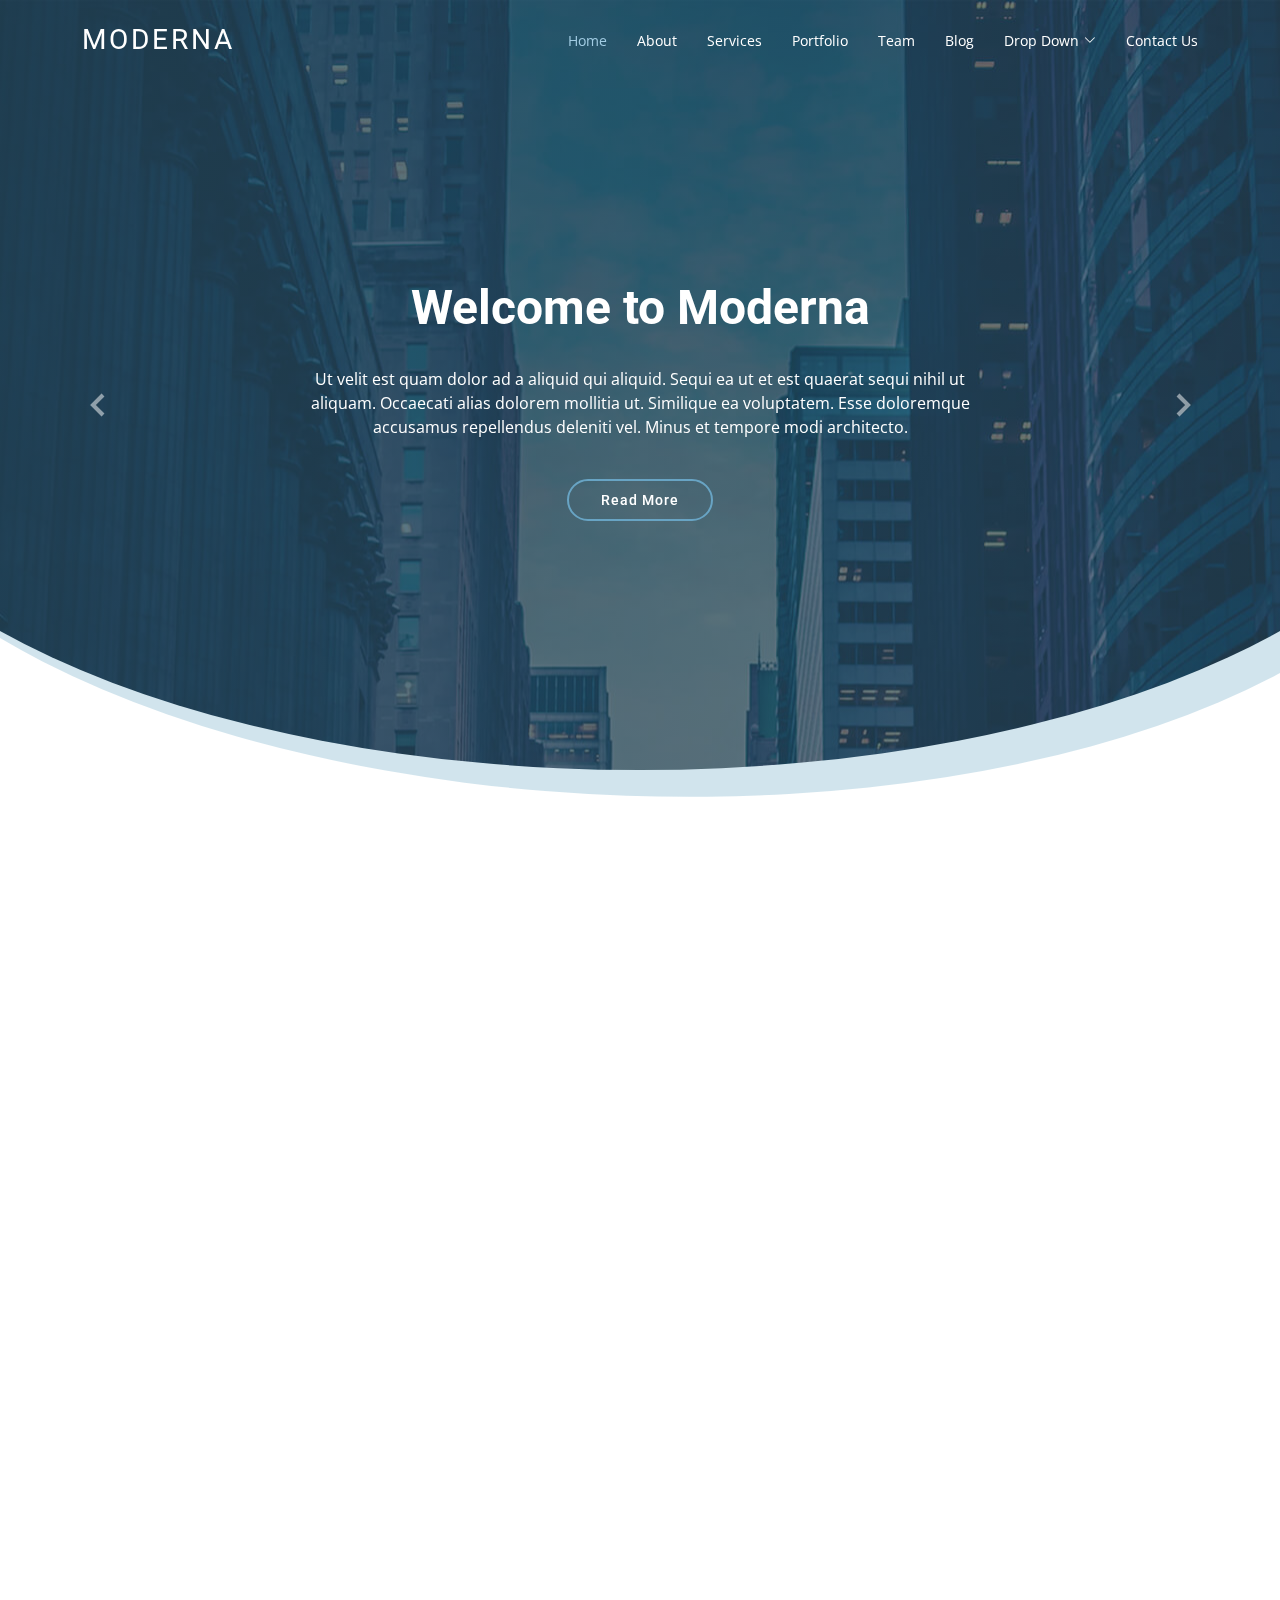
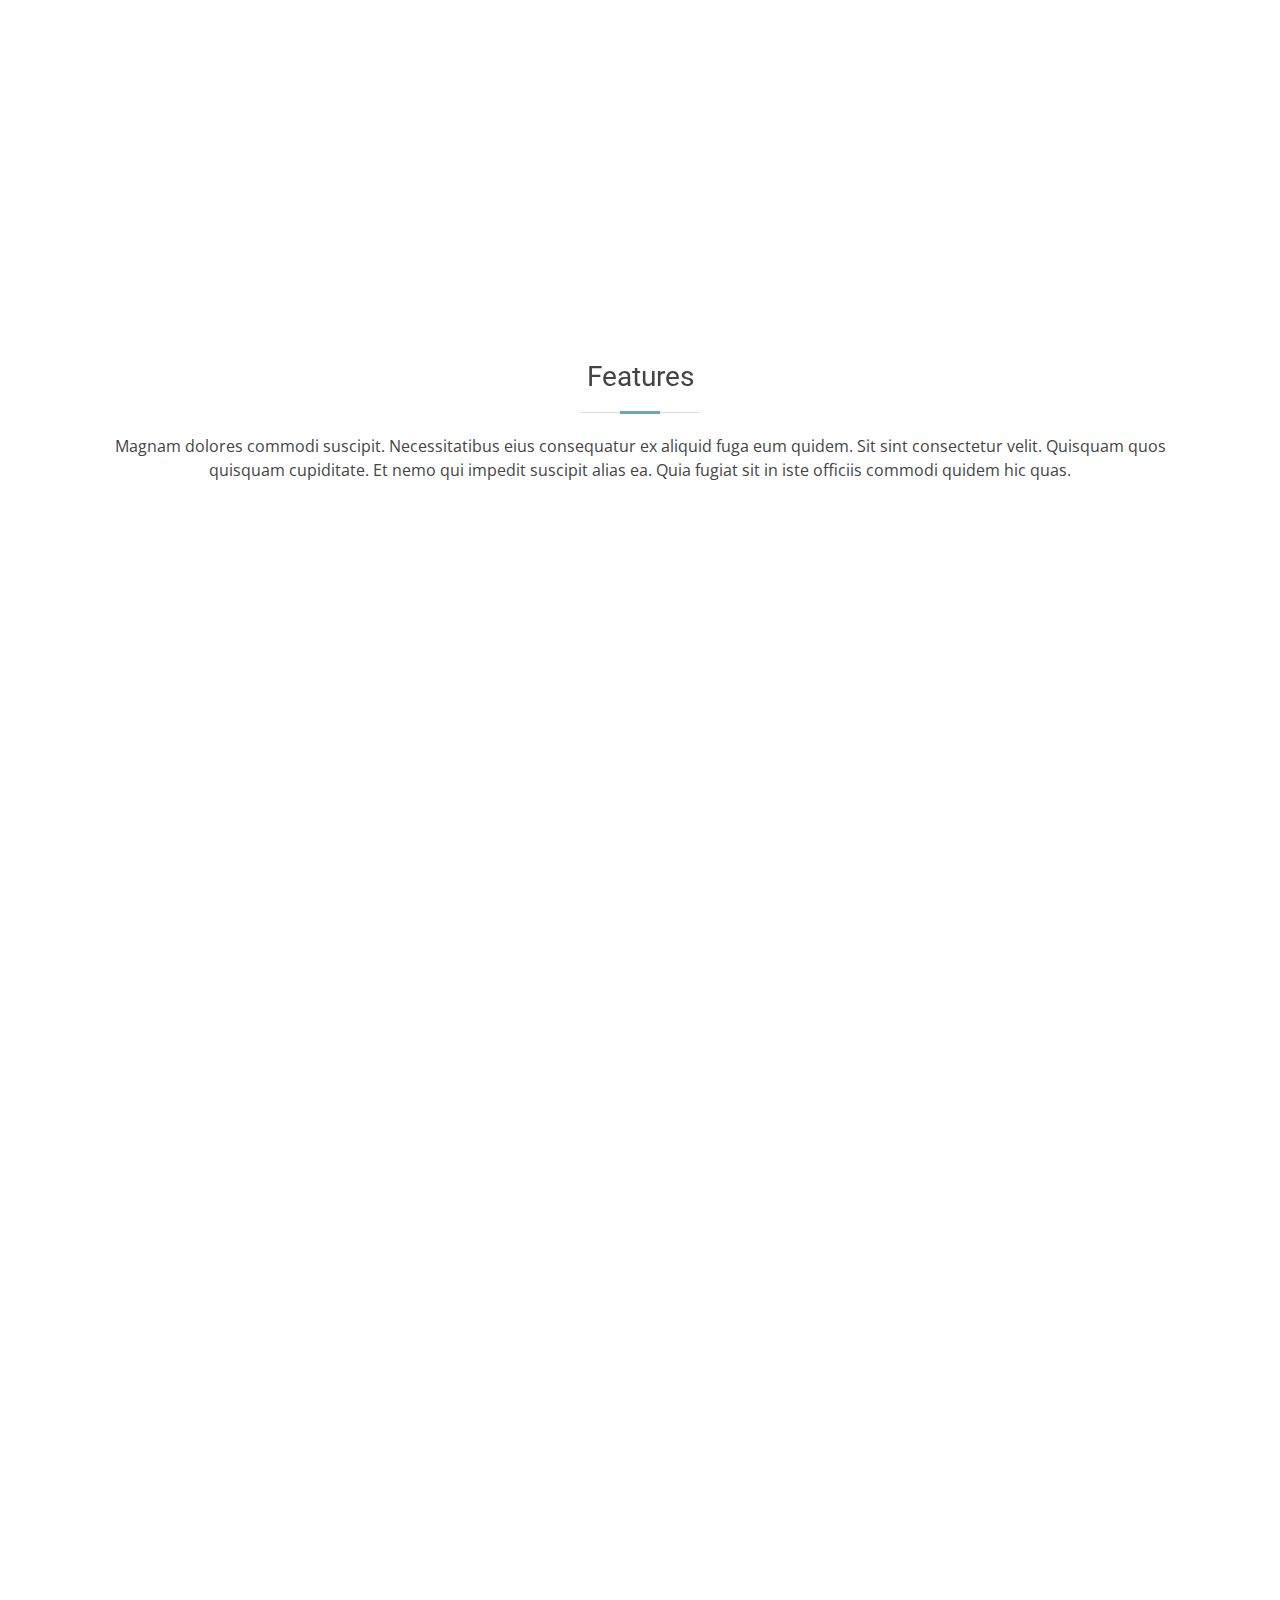
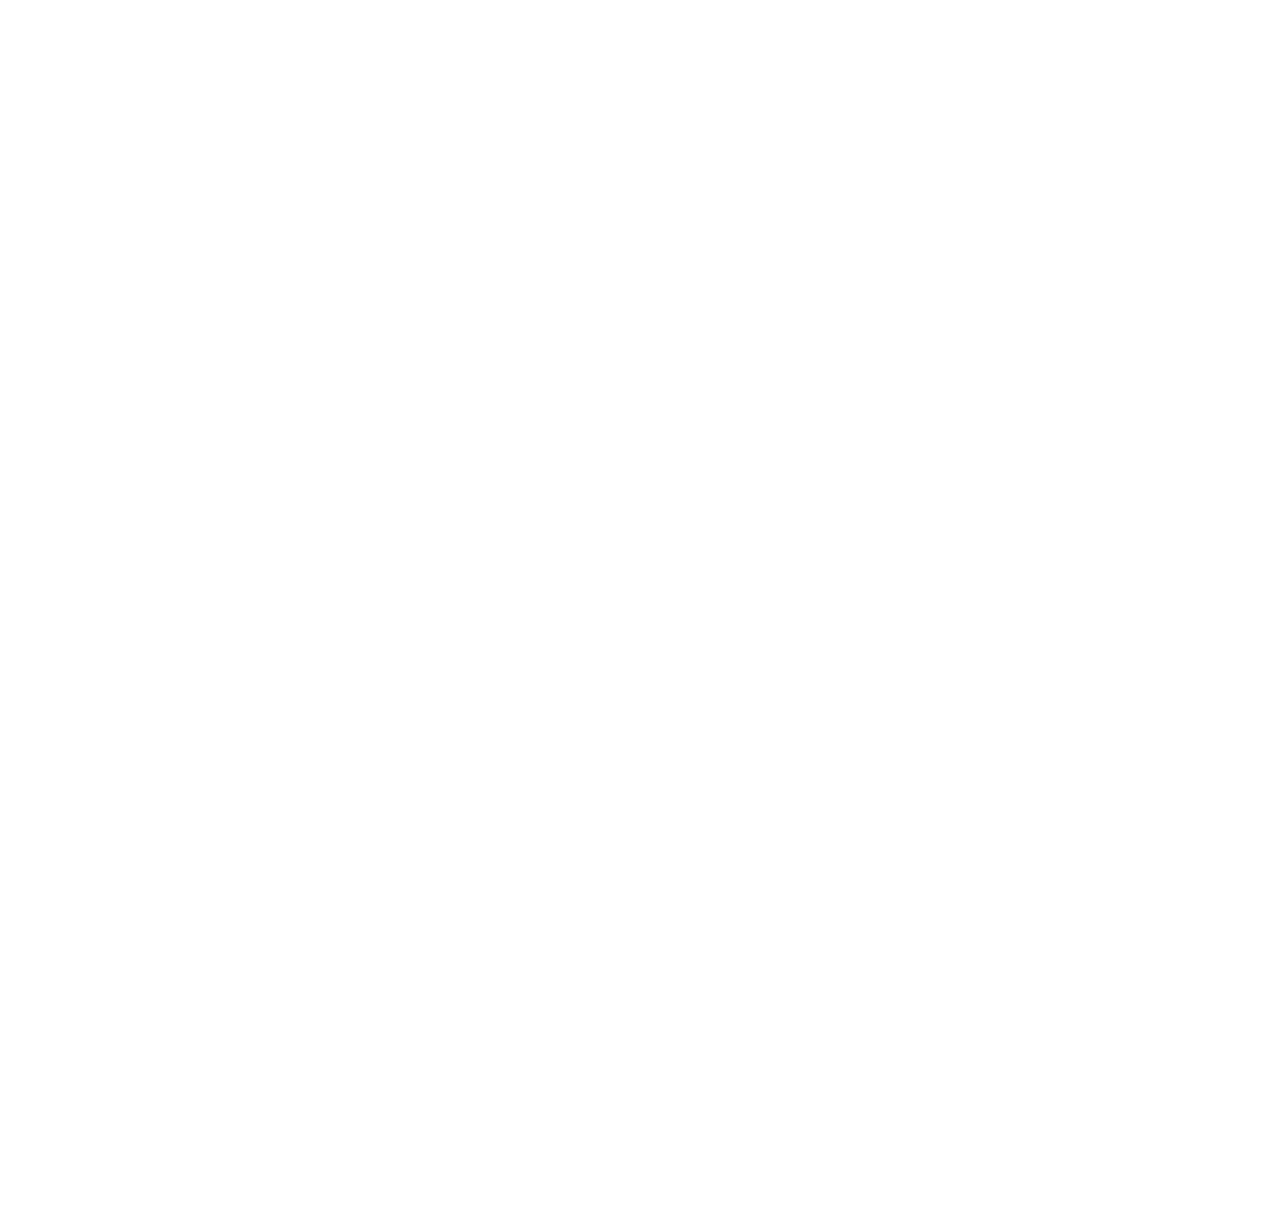
==== index.html @ 12388182 "first commit" ====
<!DOCTYPE html>
<html lang="en">

<head>
  <meta charset="utf-8">
  <meta content="width=device-width, initial-scale=1.0" name="viewport">

  <title>Moderna Bootstrap Template - Index</title>
  <meta content="" name="description">
  <meta content="" name="keywords">

  <!-- Favicons -->
  <link href="assets/img/favicon.png" rel="icon">
  <link href="assets/img/apple-touch-icon.png" rel="apple-touch-icon">

  <!-- Google Fonts -->
  <link href="https://fonts.googleapis.com/css?family=Open+Sans:300,300i,400,400i,600,600i,700,700i|Roboto:300,300i,400,400i,500,500i,700,700i&display=swap" rel="stylesheet">

  <!-- Vendor CSS Files -->
  <link href="assets/vendor/animate.css/animate.min.css" rel="stylesheet">
  <link href="assets/vendor/aos/aos.css" rel="stylesheet">
  <link href="assets/vendor/bootstrap/css/bootstrap.min.css" rel="stylesheet">
  <link href="assets/vendor/bootstrap-icons/bootstrap-icons.css" rel="stylesheet">
  <link href="assets/vendor/boxicons/css/boxicons.min.css" rel="stylesheet">
  <link href="assets/vendor/glightbox/css/glightbox.min.css" rel="stylesheet">
  <link href="assets/vendor/swiper/swiper-bundle.min.css" rel="stylesheet">

  <!-- Template Main CSS File -->
  <link href="assets/css/style.css" rel="stylesheet">

  <!-- =======================================================
  * Template Name: Moderna
  * Updated: May 30 2023 with Bootstrap v5.3.0
  * Template URL: https://bootstrapmade.com/free-bootstrap-template-corporate-moderna/
  * Author: BootstrapMade.com
  * License: https://bootstrapmade.com/license/
  ======================================================== -->
</head>

<body>

  <!-- ======= Header ======= -->
  <header id="header" class="fixed-top d-flex align-items-center header-transparent">
    <div class="container d-flex justify-content-between align-items-center">

      <div class="logo">
        <h1 class="text-light"><a href="index.html"><span>Moderna</span></a></h1>
        <!-- Uncomment below if you prefer to use an image logo -->
        <!-- <a href="index.html"><img src="assets/img/logo.png" alt="" class="img-fluid"></a>-->
      </div>

      <nav id="navbar" class="navbar">
        <ul>
          <li><a class="active " href="index.html">Home</a></li>
          <li><a href="about.html">About</a></li>
          <li><a href="services.html">Services</a></li>
          <li><a href="portfolio.html">Portfolio</a></li>
          <li><a href="team.html">Team</a></li>
          <li><a href="blog.html">Blog</a></li>
          <li class="dropdown"><a href="#"><span>Drop Down</span> <i class="bi bi-chevron-down"></i></a>
            <ul>
              <li><a href="#">Drop Down 1</a></li>
              <li class="dropdown"><a href="#"><span>Deep Drop Down</span> <i class="bi bi-chevron-right"></i></a>
                <ul>
                  <li><a href="#">Deep Drop Down 1</a></li>
                  <li><a href="#">Deep Drop Down 2</a></li>
                  <li><a href="#">Deep Drop Down 3</a></li>
                  <li><a href="#">Deep Drop Down 4</a></li>
                  <li><a href="#">Deep Drop Down 5</a></li>
                </ul>
              </li>
              <li><a href="#">Drop Down 2</a></li>
              <li><a href="#">Drop Down 3</a></li>
              <li><a href="#">Drop Down 4</a></li>
            </ul>
          </li>
          <li><a href="contact.html">Contact Us</a></li>
        </ul>
        <i class="bi bi-list mobile-nav-toggle"></i>
      </nav><!-- .navbar -->

    </div>
  </header><!-- End Header -->

  <!-- ======= Hero Section ======= -->
  <section id="hero" class="d-flex justify-cntent-center align-items-center">
    <div id="heroCarousel" class="container carousel carousel-fade" data-bs-ride="carousel" data-bs-interval="5000">

      <!-- Slide 1 -->
      <div class="carousel-item active">
        <div class="carousel-container">
          <h2 class="animate__animated animate__fadeInDown">Welcome to <span>Moderna</span></h2>
          <p class="animate__animated animate__fadeInUp">Ut velit est quam dolor ad a aliquid qui aliquid. Sequi ea ut et est quaerat sequi nihil ut aliquam. Occaecati alias dolorem mollitia ut. Similique ea voluptatem. Esse doloremque accusamus repellendus deleniti vel. Minus et tempore modi architecto.</p>
          <a href="" class="btn-get-started animate__animated animate__fadeInUp">Read More</a>
        </div>
      </div>

      <!-- Slide 2 -->
      <div class="carousel-item">
        <div class="carousel-container">
          <h2 class="animate__animated animate__fadeInDown">Lorem Ipsum Dolor</h2>
          <p class="animate__animated animate__fadeInUp">Ut velit est quam dolor ad a aliquid qui aliquid. Sequi ea ut et est quaerat sequi nihil ut aliquam. Occaecati alias dolorem mollitia ut. Similique ea voluptatem. Esse doloremque accusamus repellendus deleniti vel. Minus et tempore modi architecto.</p>
          <a href="" class="btn-get-started animate__animated animate__fadeInUp">Read More</a>
        </div>
      </div>

      <!-- Slide 3 -->
      <div class="carousel-item">
        <div class="carousel-container">
          <h2 class="animate__animated animate__fadeInDown">Sequi ea ut et est quaerat</h2>
          <p class="animate__animated animate__fadeInUp">Ut velit est quam dolor ad a aliquid qui aliquid. Sequi ea ut et est quaerat sequi nihil ut aliquam. Occaecati alias dolorem mollitia ut. Similique ea voluptatem. Esse doloremque accusamus repellendus deleniti vel. Minus et tempore modi architecto.</p>
          <a href="" class="btn-get-started animate__animated animate__fadeInUp">Read More</a>
        </div>
      </div>

      <a class="carousel-control-prev" href="#heroCarousel" role="button" data-bs-slide="prev">
        <span class="carousel-control-prev-icon bx bx-chevron-left" aria-hidden="true"></span>
      </a>

      <a class="carousel-control-next" href="#heroCarousel" role="button" data-bs-slide="next">
        <span class="carousel-control-next-icon bx bx-chevron-right" aria-hidden="true"></span>
      </a>

    </div>
  </section><!-- End Hero -->

  <main id="main">

    <!-- ======= Services Section ======= -->
    <section class="services">
      <div class="container">

        <div class="row">
          <div class="col-md-6 col-lg-3 d-flex align-items-stretch" data-aos="fade-up">
            <div class="icon-box icon-box-pink">
              <div class="icon"><i class="bx bxl-dribbble"></i></div>
              <h4 class="title"><a href="">Lorem Ipsum</a></h4>
              <p class="description">Voluptatum deleniti atque corrupti quos dolores et quas molestias excepturi sint occaecati cupiditate non provident</p>
            </div>
          </div>

          <div class="col-md-6 col-lg-3 d-flex align-items-stretch" data-aos="fade-up" data-aos-delay="100">
            <div class="icon-box icon-box-cyan">
              <div class="icon"><i class="bx bx-file"></i></div>
              <h4 class="title"><a href="">Sed ut perspiciatis</a></h4>
              <p class="description">Duis aute irure dolor in reprehenderit in voluptate velit esse cillum dolore eu fugiat nulla pariatur</p>
            </div>
          </div>

          <div class="col-md-6 col-lg-3 d-flex align-items-stretch" data-aos="fade-up" data-aos-delay="200">
            <div class="icon-box icon-box-green">
              <div class="icon"><i class="bx bx-tachometer"></i></div>
              <h4 class="title"><a href="">Magni Dolores</a></h4>
              <p class="description">Excepteur sint occaecat cupidatat non proident, sunt in culpa qui officia deserunt mollit anim id est laborum</p>
            </div>
          </div>

          <div class="col-md-6 col-lg-3 d-flex align-items-stretch" data-aos="fade-up" data-aos-delay="200">
            <div class="icon-box icon-box-blue">
              <div class="icon"><i class="bx bx-world"></i></div>
              <h4 class="title"><a href="">Nemo Enim</a></h4>
              <p class="description">At vero eos et accusamus et iusto odio dignissimos ducimus qui blanditiis praesentium voluptatum deleniti atque</p>
            </div>
          </div>

        </div>

      </div>
    </section><!-- End Services Section -->

    <!-- ======= Why Us Section ======= -->
    <section class="why-us section-bg" data-aos="fade-up" date-aos-delay="200">
      <div class="container">

        <div class="row">
          <div class="col-lg-6 video-box">
            <img src="assets/img/why-us.jpg" class="img-fluid" alt="">
            <a href="https://www.youtube.com/watch?v=jDDaplaOz7Q" class="venobox play-btn mb-4" data-vbtype="video" data-autoplay="true"></a>
          </div>

          <div class="col-lg-6 d-flex flex-column justify-content-center p-5">

            <div class="icon-box">
              <div class="icon"><i class="bx bx-fingerprint"></i></div>
              <h4 class="title"><a href="">Lorem Ipsum</a></h4>
              <p class="description">Voluptatum deleniti atque corrupti quos dolores et quas molestias excepturi sint occaecati cupiditate non provident</p>
            </div>

            <div class="icon-box">
              <div class="icon"><i class="bx bx-gift"></i></div>
              <h4 class="title"><a href="">Nemo Enim</a></h4>
              <p class="description">At vero eos et accusamus et iusto odio dignissimos ducimus qui blanditiis praesentium voluptatum deleniti atque</p>
            </div>

          </div>
        </div>

      </div>
    </section><!-- End Why Us Section -->

    <!-- ======= Features Section ======= -->
    <section class="features">
      <div class="container">

        <div class="section-title">
          <h2>Features</h2>
          <p>Magnam dolores commodi suscipit. Necessitatibus eius consequatur ex aliquid fuga eum quidem. Sit sint consectetur velit. Quisquam quos quisquam cupiditate. Et nemo qui impedit suscipit alias ea. Quia fugiat sit in iste officiis commodi quidem hic quas.</p>
        </div>

        <div class="row" data-aos="fade-up">
          <div class="col-md-5">
            <img src="assets/img/features-1.svg" class="img-fluid" alt="">
          </div>
          <div class="col-md-7 pt-4">
            <h3>Voluptatem dignissimos provident quasi corporis voluptates sit assumenda.</h3>
            <p class="fst-italic">
              Lorem ipsum dolor sit amet, consectetur adipiscing elit, sed do eiusmod tempor incididunt ut labore et dolore
              magna aliqua.
            </p>
            <ul>
              <li><i class="bi bi-check"></i> Ullamco laboris nisi ut aliquip ex ea commodo consequat.</li>
              <li><i class="bi bi-check"></i> Duis aute irure dolor in reprehenderit in voluptate velit.</li>
            </ul>
          </div>
        </div>

        <div class="row" data-aos="fade-up">
          <div class="col-md-5 order-1 order-md-2">
            <img src="assets/img/features-2.svg" class="img-fluid" alt="">
          </div>
          <div class="col-md-7 pt-5 order-2 order-md-1">
            <h3>Corporis temporibus maiores provident</h3>
            <p class="fst-italic">
              Lorem ipsum dolor sit amet, consectetur adipiscing elit, sed do eiusmod tempor incididunt ut labore et dolore
              magna aliqua.
            </p>
            <p>
              Ullamco laboris nisi ut aliquip ex ea commodo consequat. Duis aute irure dolor in reprehenderit in voluptate
              velit esse cillum dolore eu fugiat nulla pariatur. Excepteur sint occaecat cupidatat non proident, sunt in
              culpa qui officia deserunt mollit anim id est laborum
            </p>
          </div>
        </div>

        <div class="row" data-aos="fade-up">
          <div class="col-md-5">
            <img src="assets/img/features-3.svg" class="img-fluid" alt="">
          </div>
          <div class="col-md-7 pt-5">
            <h3>Sunt consequatur ad ut est nulla consectetur reiciendis animi voluptas</h3>
            <p>Cupiditate placeat cupiditate placeat est ipsam culpa. Delectus quia minima quod. Sunt saepe odit aut quia voluptatem hic voluptas dolor doloremque.</p>
            <ul>
              <li><i class="bi bi-check"></i> Ullamco laboris nisi ut aliquip ex ea commodo consequat.</li>
              <li><i class="bi bi-check"></i> Duis aute irure dolor in reprehenderit in voluptate velit.</li>
              <li><i class="bi bi-check"></i> Facilis ut et voluptatem aperiam. Autem soluta ad fugiat.</li>
            </ul>
          </div>
        </div>

        <div class="row" data-aos="fade-up">
          <div class="col-md-5 order-1 order-md-2">
            <img src="assets/img/features-4.svg" class="img-fluid" alt="">
          </div>
          <div class="col-md-7 pt-5 order-2 order-md-1">
            <h3>Quas et necessitatibus eaque impedit ipsum animi consequatur incidunt in</h3>
            <p class="fst-italic">
              Lorem ipsum dolor sit amet, consectetur adipiscing elit, sed do eiusmod tempor incididunt ut labore et dolore
              magna aliqua.
            </p>
            <p>
              Ullamco laboris nisi ut aliquip ex ea commodo consequat. Duis aute irure dolor in reprehenderit in voluptate
              velit esse cillum dolore eu fugiat nulla pariatur. Excepteur sint occaecat cupidatat non proident, sunt in
              culpa qui officia deserunt mollit anim id est laborum
            </p>
          </div>
        </div>

      </div>
    </section><!-- End Features Section -->

  </main><!-- End #main -->

  <!-- ======= Footer ======= -->
  <footer id="footer" data-aos="fade-up" data-aos-easing="ease-in-out" data-aos-duration="500">

    <div class="footer-newsletter">
      <div class="container">
        <div class="row">
          <div class="col-lg-6">
            <h4>Our Newsletter</h4>
            <p>Tamen quem nulla quae legam multos aute sint culpa legam noster magna</p>
          </div>
          <div class="col-lg-6">
            <form action="" method="post">
              <input type="email" name="email"><input type="submit" value="Subscribe">
            </form>
          </div>
        </div>
      </div>
    </div>

    <div class="footer-top">
      <div class="container">
        <div class="row">

          <div class="col-lg-3 col-md-6 footer-links">
            <h4>Useful Links</h4>
            <ul>
              <li><i class="bx bx-chevron-right"></i> <a href="#">Home</a></li>
              <li><i class="bx bx-chevron-right"></i> <a href="#">About us</a></li>
              <li><i class="bx bx-chevron-right"></i> <a href="#">Services</a></li>
              <li><i class="bx bx-chevron-right"></i> <a href="#">Terms of service</a></li>
              <li><i class="bx bx-chevron-right"></i> <a href="#">Privacy policy</a></li>
            </ul>
          </div>

          <div class="col-lg-3 col-md-6 footer-links">
            <h4>Our Services</h4>
            <ul>
              <li><i class="bx bx-chevron-right"></i> <a href="#">Web Design</a></li>
              <li><i class="bx bx-chevron-right"></i> <a href="#">Web Development</a></li>
              <li><i class="bx bx-chevron-right"></i> <a href="#">Product Management</a></li>
              <li><i class="bx bx-chevron-right"></i> <a href="#">Marketing</a></li>
              <li><i class="bx bx-chevron-right"></i> <a href="#">Graphic Design</a></li>
            </ul>
          </div>

          <div class="col-lg-3 col-md-6 footer-contact">
            <h4>Contact Us</h4>
            <p>
              A108 Adam Street <br>
              New York, NY 535022<br>
              United States <br><br>
              <strong>Phone:</strong> +1 5589 55488 55<br>
              <strong>Email:</strong> info@example.com<br>
            </p>

          </div>

          <div class="col-lg-3 col-md-6 footer-info">
            <h3>About Moderna</h3>
            <p>Cras fermentum odio eu feugiat lide par naso tierra. Justo eget nada terra videa magna derita valies darta donna mare fermentum iaculis eu non diam phasellus.</p>
            <div class="social-links mt-3">
              <a href="#" class="twitter"><i class="bx bxl-twitter"></i></a>
              <a href="#" class="facebook"><i class="bx bxl-facebook"></i></a>
              <a href="#" class="instagram"><i class="bx bxl-instagram"></i></a>
              <a href="#" class="linkedin"><i class="bx bxl-linkedin"></i></a>
            </div>
          </div>

        </div>
      </div>
    </div>

    <div class="container">
      <div class="copyright">
        &copy; Copyright <strong><span>Moderna</span></strong>. All Rights Reserved
      </div>
      <div class="credits">
        <!-- All the links in the footer should remain intact. -->
        <!-- You can delete the links only if you purchased the pro version. -->
        <!-- Licensing information: https://bootstrapmade.com/license/ -->
        <!-- Purchase the pro version with working PHP/AJAX contact form: https://bootstrapmade.com/free-bootstrap-template-corporate-moderna/ -->
        Designed by <a href="https://bootstrapmade.com/">BootstrapMade</a>
      </div>
    </div>
  </footer><!-- End Footer -->

  <a href="#" class="back-to-top d-flex align-items-center justify-content-center"><i class="bi bi-arrow-up-short"></i></a>

  <!-- Vendor JS Files -->
  <script src="assets/vendor/purecounter/purecounter_vanilla.js"></script>
  <script src="assets/vendor/aos/aos.js"></script>
  <script src="assets/vendor/bootstrap/js/bootstrap.bundle.min.js"></script>
  <script src="assets/vendor/glightbox/js/glightbox.min.js"></script>
  <script src="assets/vendor/isotope-layout/isotope.pkgd.min.js"></script>
  <script src="assets/vendor/swiper/swiper-bundle.min.js"></script>
  <script src="assets/vendor/waypoints/noframework.waypoints.js"></script>
  <script src="assets/vendor/php-email-form/validate.js"></script>

  <!-- Template Main JS File -->
  <script src="assets/js/main.js"></script>

</body>

</html>
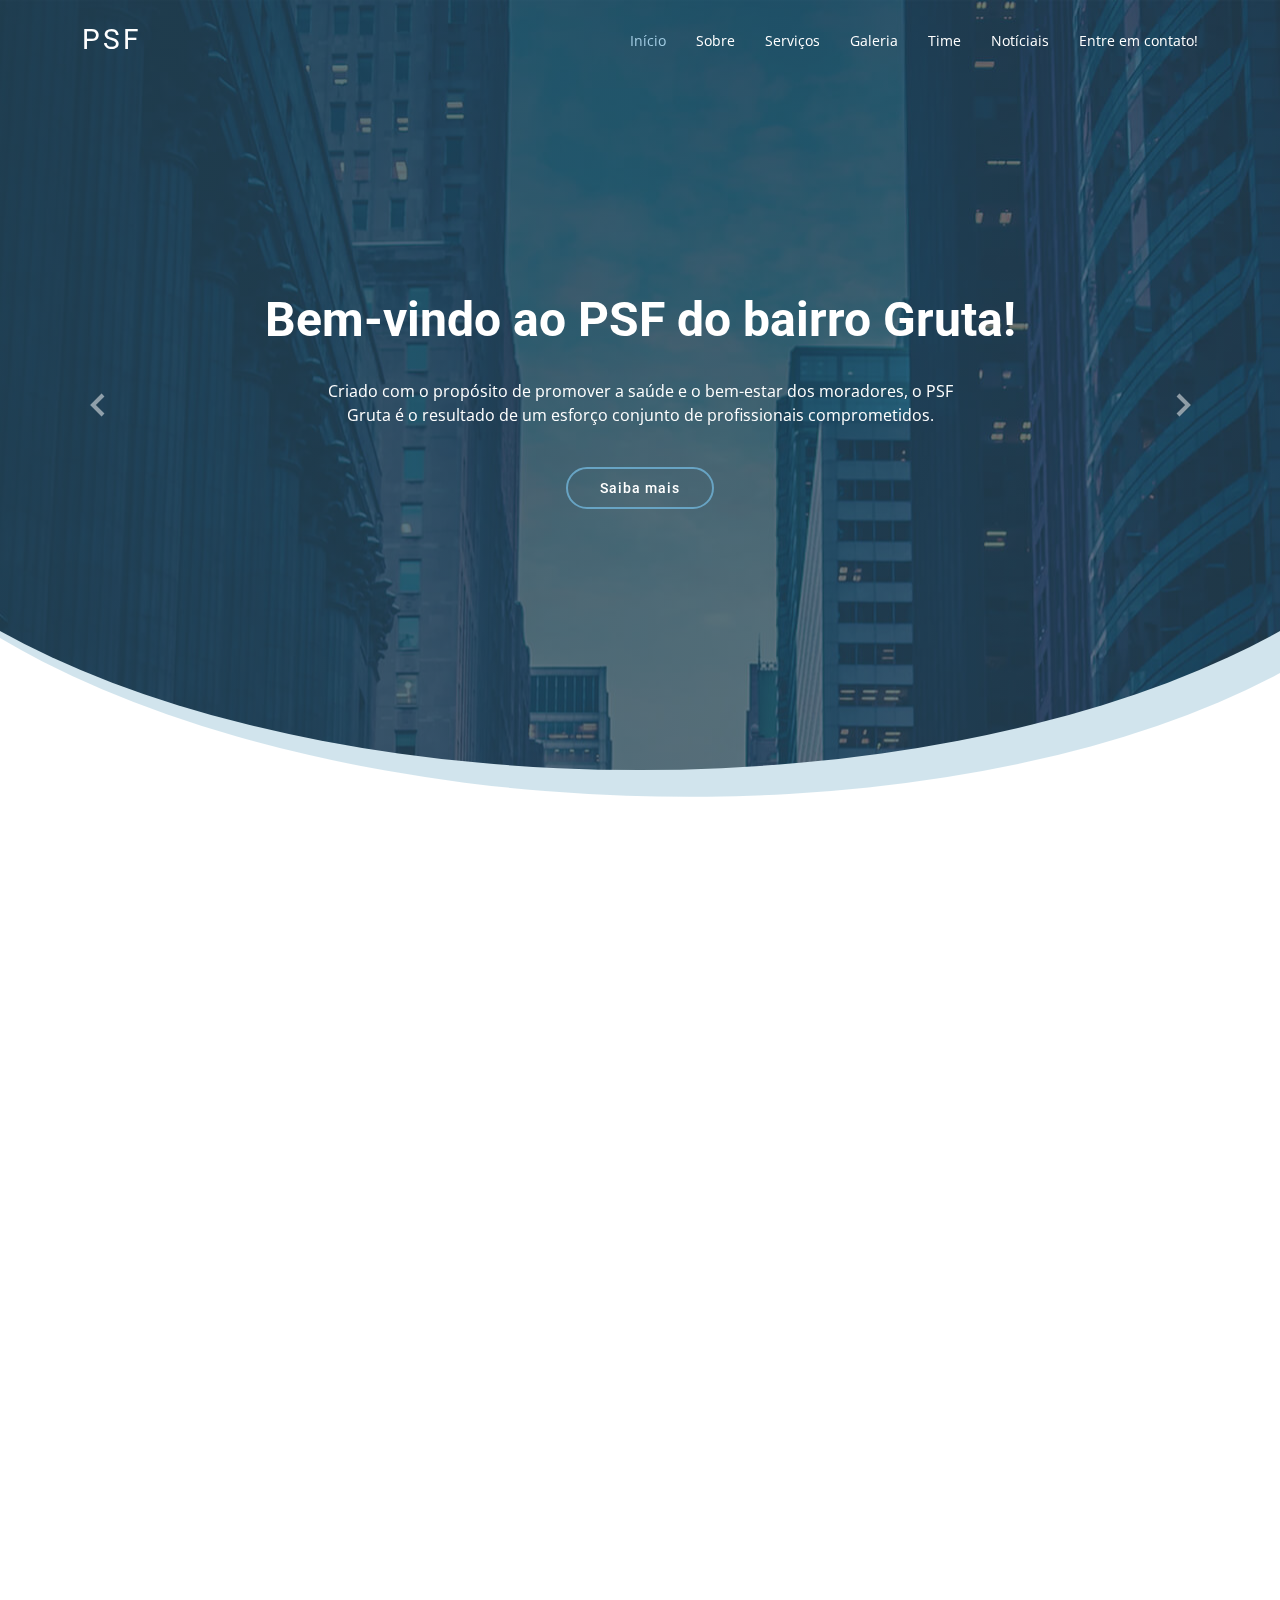
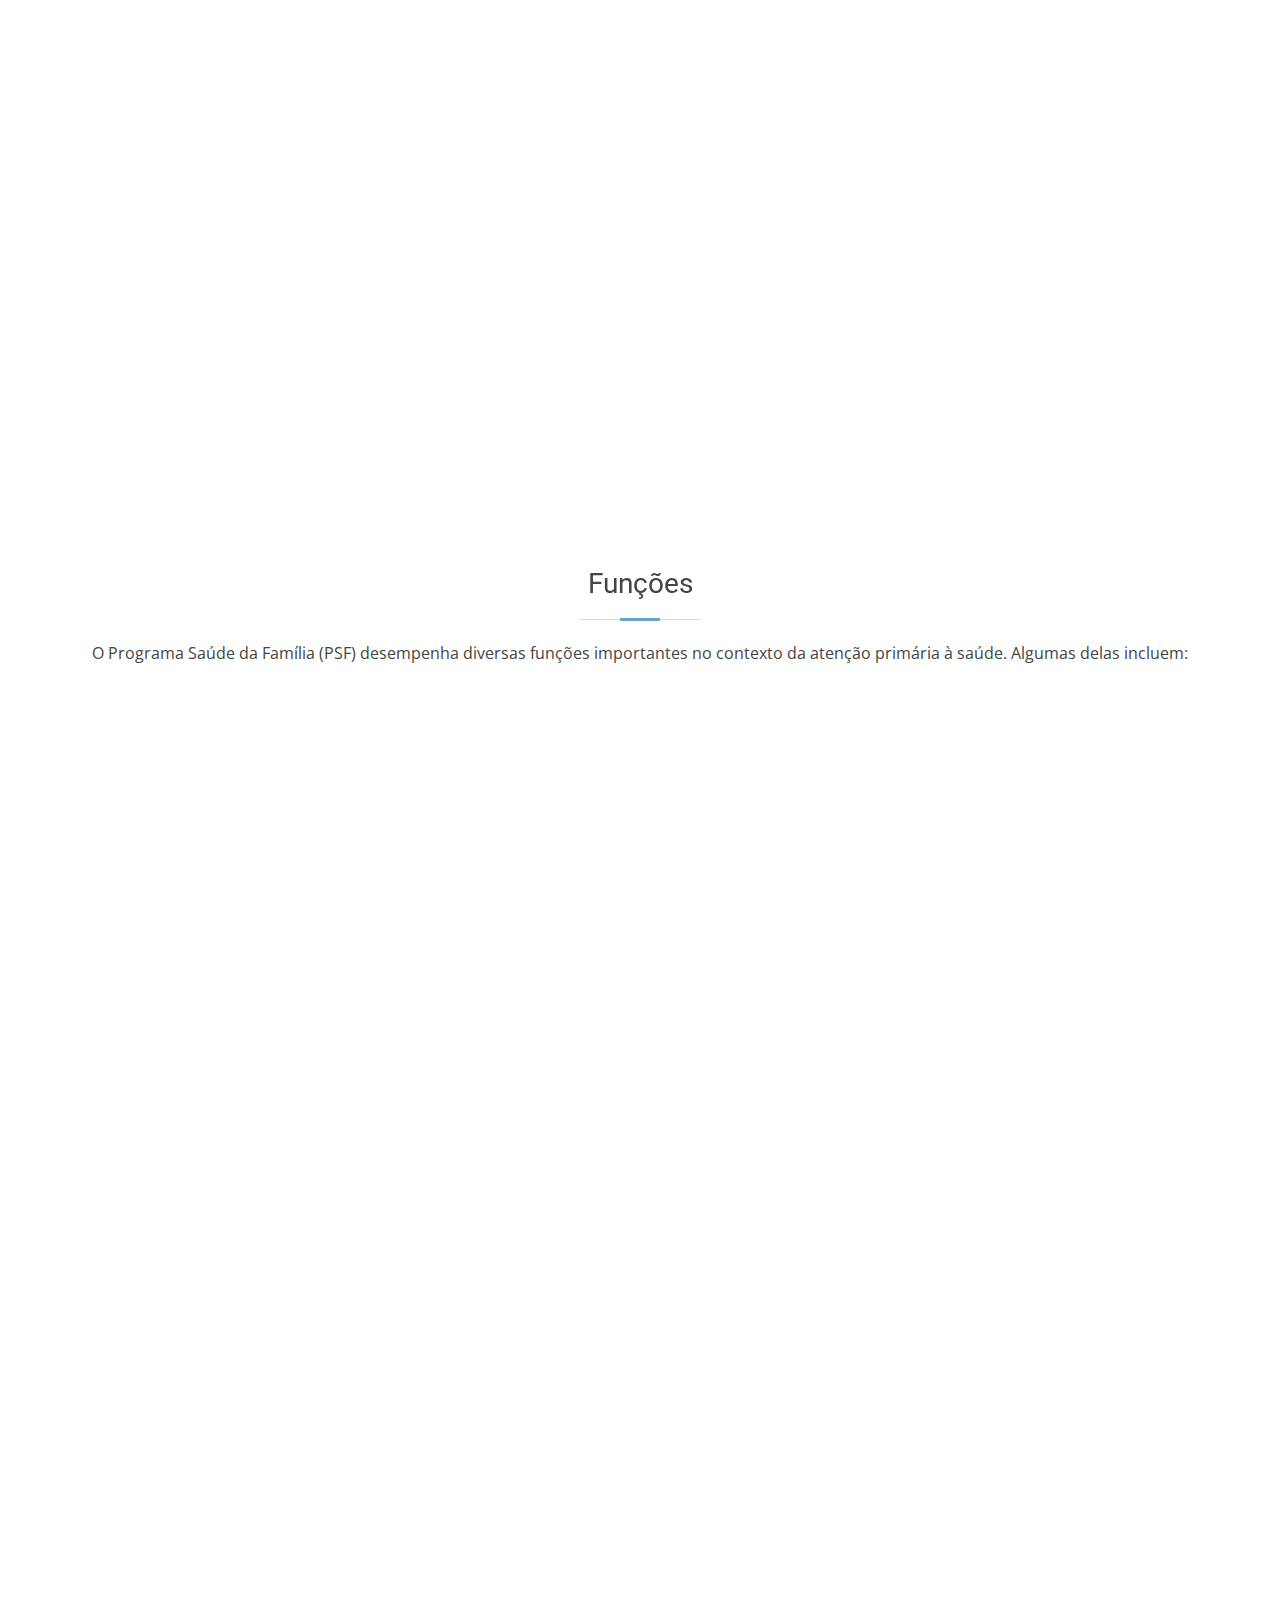
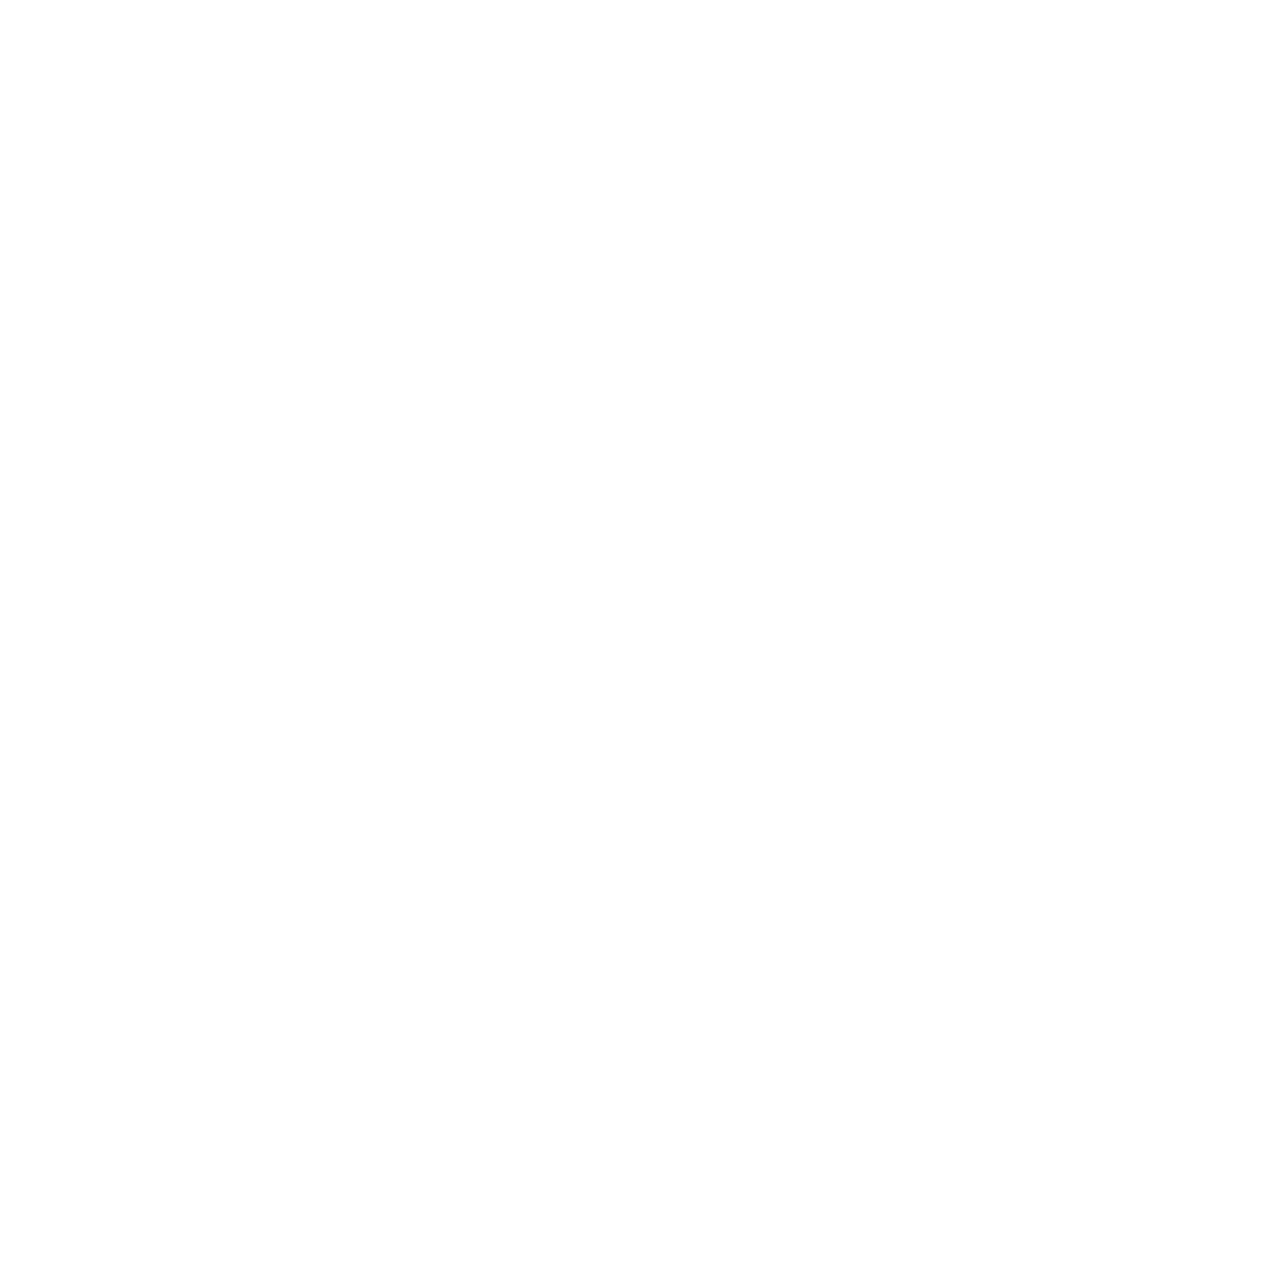
==== commit e3e34a92: "index e about concluidos" ====
--- a/index.html
+++ b/index.html
@@ -5,7 +5,7 @@
   <meta charset="utf-8">
   <meta content="width=device-width, initial-scale=1.0" name="viewport">
 
-  <title>Moderna Bootstrap Template - Index</title>
+  <title>Programa Saúde da Família - inicio</title>
   <meta content="" name="description">
   <meta content="" name="keywords">
 
@@ -14,7 +14,9 @@
   <link href="assets/img/apple-touch-icon.png" rel="apple-touch-icon">
 
   <!-- Google Fonts -->
-  <link href="https://fonts.googleapis.com/css?family=Open+Sans:300,300i,400,400i,600,600i,700,700i|Roboto:300,300i,400,400i,500,500i,700,700i&display=swap" rel="stylesheet">
+  <link
+    href="https://fonts.googleapis.com/css?family=Open+Sans:300,300i,400,400i,600,600i,700,700i|Roboto:300,300i,400,400i,500,500i,700,700i&display=swap"
+    rel="stylesheet">
 
   <!-- Vendor CSS Files -->
   <link href="assets/vendor/animate.css/animate.min.css" rel="stylesheet">
@@ -44,37 +46,20 @@
     <div class="container d-flex justify-content-between align-items-center">
 
       <div class="logo">
-        <h1 class="text-light"><a href="index.html"><span>Moderna</span></a></h1>
+        <h1 class="text-light"><a href="index.html"><span>PSF</span></a></h1>
         <!-- Uncomment below if you prefer to use an image logo -->
         <!-- <a href="index.html"><img src="assets/img/logo.png" alt="" class="img-fluid"></a>-->
       </div>
 
       <nav id="navbar" class="navbar">
         <ul>
-          <li><a class="active " href="index.html">Home</a></li>
-          <li><a href="about.html">About</a></li>
-          <li><a href="services.html">Services</a></li>
-          <li><a href="portfolio.html">Portfolio</a></li>
-          <li><a href="team.html">Team</a></li>
-          <li><a href="blog.html">Blog</a></li>
-          <li class="dropdown"><a href="#"><span>Drop Down</span> <i class="bi bi-chevron-down"></i></a>
-            <ul>
-              <li><a href="#">Drop Down 1</a></li>
-              <li class="dropdown"><a href="#"><span>Deep Drop Down</span> <i class="bi bi-chevron-right"></i></a>
-                <ul>
-                  <li><a href="#">Deep Drop Down 1</a></li>
-                  <li><a href="#">Deep Drop Down 2</a></li>
-                  <li><a href="#">Deep Drop Down 3</a></li>
-                  <li><a href="#">Deep Drop Down 4</a></li>
-                  <li><a href="#">Deep Drop Down 5</a></li>
-                </ul>
-              </li>
-              <li><a href="#">Drop Down 2</a></li>
-              <li><a href="#">Drop Down 3</a></li>
-              <li><a href="#">Drop Down 4</a></li>
-            </ul>
-          </li>
-          <li><a href="contact.html">Contact Us</a></li>
+          <li><a class="active " href="index.html">Início</a></li>
+          <li><a href="about.html">Sobre</a></li>
+          <li><a href="services.html">Serviços</a></li>
+          <li><a href="portfolio.html">Galeria</a></li>
+          <li><a href="team.html">Time</a></li>
+          <li><a href="blog.html">Notíciais</a></li>
+          <li><a href="contact.html">Entre em contato!</a></li>
         </ul>
         <i class="bi bi-list mobile-nav-toggle"></i>
       </nav><!-- .navbar -->
@@ -89,27 +74,35 @@
       <!-- Slide 1 -->
       <div class="carousel-item active">
         <div class="carousel-container">
-          <h2 class="animate__animated animate__fadeInDown">Welcome to <span>Moderna</span></h2>
-          <p class="animate__animated animate__fadeInUp">Ut velit est quam dolor ad a aliquid qui aliquid. Sequi ea ut et est quaerat sequi nihil ut aliquam. Occaecati alias dolorem mollitia ut. Similique ea voluptatem. Esse doloremque accusamus repellendus deleniti vel. Minus et tempore modi architecto.</p>
-          <a href="" class="btn-get-started animate__animated animate__fadeInUp">Read More</a>
+          <h2 class="animate__animated animate__fadeInDown">Bem-vindo ao <span>PSF do bairro Gruta!</span></h2>
+          <p class="animate__animated animate__fadeInUp">Criado com o propósito de promover a saúde e o
+            bem-estar dos moradores, o PSF Gruta é o resultado de um esforço conjunto de profissionais comprometidos.</p>
+          <a href="./about.html" class="btn-get-started animate__animated animate__fadeInUp">Saiba mais</a>
         </div>
       </div>
 
       <!-- Slide 2 -->
       <div class="carousel-item">
         <div class="carousel-container">
-          <h2 class="animate__animated animate__fadeInDown">Lorem Ipsum Dolor</h2>
-          <p class="animate__animated animate__fadeInUp">Ut velit est quam dolor ad a aliquid qui aliquid. Sequi ea ut et est quaerat sequi nihil ut aliquam. Occaecati alias dolorem mollitia ut. Similique ea voluptatem. Esse doloremque accusamus repellendus deleniti vel. Minus et tempore modi architecto.</p>
-          <a href="" class="btn-get-started animate__animated animate__fadeInUp">Read More</a>
+          <h2 class="animate__animated animate__fadeInDown">Princípios e Deveres</h2>
+          <p class="animate__animated animate__fadeInUp">
+            As Unidades de Saúde da Família (USFs) seguem os princípios do SUS, atendendo no primeiro nível de atenção,
+            fornecendo atenção integral gratuita e organizada às famílias, promovendo qualidade de vida na comunidade.
+          </p>
+          <a href="./services.html" class="btn-get-started animate__animated animate__fadeInUp">Saiba mais</a>
         </div>
       </div>
 
       <!-- Slide 3 -->
       <div class="carousel-item">
         <div class="carousel-container">
-          <h2 class="animate__animated animate__fadeInDown">Sequi ea ut et est quaerat</h2>
-          <p class="animate__animated animate__fadeInUp">Ut velit est quam dolor ad a aliquid qui aliquid. Sequi ea ut et est quaerat sequi nihil ut aliquam. Occaecati alias dolorem mollitia ut. Similique ea voluptatem. Esse doloremque accusamus repellendus deleniti vel. Minus et tempore modi architecto.</p>
-          <a href="" class="btn-get-started animate__animated animate__fadeInUp">Read More</a>
+          <h2 class="animate__animated animate__fadeInDown">Compreensão e Vínculo para uma Atenção Integral</h2>
+          <p class="animate__animated animate__fadeInUp">O PSF compreende o paciente em seu contexto, por meio de
+            visitas domiciliares que identificam problemas de saúde,
+            condições higiênico-sanitárias e ambientais,
+            estabelecendo um vínculo entre as equipes de saúde e as famílias, com a transferência de informações sobre
+            serviços e locais de atuação.</p>
+          <a href="./blog.html" class="btn-get-started animate__animated animate__fadeInUp">Saiba mais</a>
         </div>
       </div>
 
@@ -133,33 +126,41 @@
         <div class="row">
           <div class="col-md-6 col-lg-3 d-flex align-items-stretch" data-aos="fade-up">
             <div class="icon-box icon-box-pink">
-              <div class="icon"><i class="bx bxl-dribbble"></i></div>
-              <h4 class="title"><a href="">Lorem Ipsum</a></h4>
-              <p class="description">Voluptatum deleniti atque corrupti quos dolores et quas molestias excepturi sint occaecati cupiditate non provident</p>
+              <div class="icon"><i class="bx bx-plus-medical"></i></div>
+              <h4 class="title"><a href="./services.html">Consultas médicas</a></h4>
+              <p class="description">Os médicos do PSF realizam consultas para avaliação da saúde geral, diagnóstico e
+                tratamento de doenças comuns, como gripes, hipertensão arterial, diabetes, infecções respiratórias,
+                entre outras.</p>
             </div>
           </div>
 
           <div class="col-md-6 col-lg-3 d-flex align-items-stretch" data-aos="fade-up" data-aos-delay="100">
             <div class="icon-box icon-box-cyan">
-              <div class="icon"><i class="bx bx-file"></i></div>
-              <h4 class="title"><a href="">Sed ut perspiciatis</a></h4>
-              <p class="description">Duis aute irure dolor in reprehenderit in voluptate velit esse cillum dolore eu fugiat nulla pariatur</p>
+              <div class="icon"><i class="bx bx-search-alt-2"></i></div>
+              <h4 class="title"><a href="./services.html">Consultas de enfermagem</a></h4>
+              <p class="description">Enfermeiros e enfermeiras oferecem atendimento para curativos, administração de
+                vacinas, realização de exames preventivos, acompanhamento de pacientes crônicos, como diabéticos e
+                hipertensos, educação em saúde, planejamento familiar, entre outros.</p>
             </div>
           </div>
 
           <div class="col-md-6 col-lg-3 d-flex align-items-stretch" data-aos="fade-up" data-aos-delay="200">
             <div class="icon-box icon-box-green">
-              <div class="icon"><i class="bx bx-tachometer"></i></div>
-              <h4 class="title"><a href="">Magni Dolores</a></h4>
-              <p class="description">Excepteur sint occaecat cupidatat non proident, sunt in culpa qui officia deserunt mollit anim id est laborum</p>
+              <div class="icon"><i class="bx bx-home"></i></div>
+              <h4 class="title"><a href="./services.html">Visita domiciliar</a></h4>
+              <p class="description">As equipes do PSF realizam visitas às residências dos pacientes para avaliar o
+                ambiente em que vivem, identificar fatores de risco, prestar cuidados de saúde individualizados e
+                fornecer orientações sobre prevenção e promoção da saúde.</p>
             </div>
           </div>
 
           <div class="col-md-6 col-lg-3 d-flex align-items-stretch" data-aos="fade-up" data-aos-delay="200">
             <div class="icon-box icon-box-blue">
-              <div class="icon"><i class="bx bx-world"></i></div>
-              <h4 class="title"><a href="">Nemo Enim</a></h4>
-              <p class="description">At vero eos et accusamus et iusto odio dignissimos ducimus qui blanditiis praesentium voluptatum deleniti atque</p>
+              <div class="icon"><i class="bx bx-injection"></i></div>
+              <h4 class="title"><a href="./services.html">Vacinação</a></h4>
+              <p class="description">O PSF desempenha um papel importante na vacinação da população, fornecendo uma
+                variedade de vacinas, como as do calendário básico de imunização, vacinas contra influenza, hepatites,
+                entre outras.</p>
             </div>
           </div>
 
@@ -175,21 +176,24 @@
         <div class="row">
           <div class="col-lg-6 video-box">
             <img src="assets/img/why-us.jpg" class="img-fluid" alt="">
-            <a href="https://www.youtube.com/watch?v=jDDaplaOz7Q" class="venobox play-btn mb-4" data-vbtype="video" data-autoplay="true"></a>
           </div>
 
           <div class="col-lg-6 d-flex flex-column justify-content-center p-5">
 
             <div class="icon-box">
               <div class="icon"><i class="bx bx-fingerprint"></i></div>
-              <h4 class="title"><a href="">Lorem Ipsum</a></h4>
-              <p class="description">Voluptatum deleniti atque corrupti quos dolores et quas molestias excepturi sint occaecati cupiditate non provident</p>
+              <h4 class="title"><a href="">Venha nos visitar</a></h4>
+              <p class="description">Oferecemos atendimento de qualidade no nosso Programa de Saúde da Família (PSF),
+                cuidando da saúde e bem-estar da comunidade. Nossa equipe dedicada e multidisciplinar está pronta para
+                fornecer serviços e atender necessidades de cada indivíduo e família.</p>
             </div>
 
             <div class="icon-box">
               <div class="icon"><i class="bx bx-gift"></i></div>
-              <h4 class="title"><a href="">Nemo Enim</a></h4>
-              <p class="description">At vero eos et accusamus et iusto odio dignissimos ducimus qui blanditiis praesentium voluptatum deleniti atque</p>
+              <h4 class="title"><a href="">Oferecemos</a></h4>
+              <p class="description">Realizamos consultas médicas e de enfermagem, fornecendo diagnóstico, tratamento e
+                acompanhamento de condições de saúde comuns, além de oferecer orientações sobre cuidados preventivos.
+              </p>
             </div>
 
           </div>
@@ -203,57 +207,58 @@
       <div class="container">
 
         <div class="section-title">
-          <h2>Features</h2>
-          <p>Magnam dolores commodi suscipit. Necessitatibus eius consequatur ex aliquid fuga eum quidem. Sit sint consectetur velit. Quisquam quos quisquam cupiditate. Et nemo qui impedit suscipit alias ea. Quia fugiat sit in iste officiis commodi quidem hic quas.</p>
+          <h2>Funções</h2>
+          <p>O Programa Saúde da Família (PSF) desempenha diversas funções importantes no contexto da atenção primária à
+            saúde. Algumas delas incluem:</p>
         </div>
 
         <div class="row" data-aos="fade-up">
           <div class="col-md-5">
-            <img src="assets/img/features-1.svg" class="img-fluid" alt="">
+            <img src="assets/img/features-1.svg" width="90%" class="img-fluid" alt="">
           </div>
           <div class="col-md-7 pt-4">
-            <h3>Voluptatem dignissimos provident quasi corporis voluptates sit assumenda.</h3>
+            <h3>Atenção Integral</h3>
             <p class="fst-italic">
-              Lorem ipsum dolor sit amet, consectetur adipiscing elit, sed do eiusmod tempor incididunt ut labore et dolore
-              magna aliqua.
+              O PSF busca oferecer uma atenção integral à saúde das famílias, considerando não apenas aspectos físicos,
+              mas também emocionais, sociais e ambientais.
             </p>
             <ul>
-              <li><i class="bi bi-check"></i> Ullamco laboris nisi ut aliquip ex ea commodo consequat.</li>
-              <li><i class="bi bi-check"></i> Duis aute irure dolor in reprehenderit in voluptate velit.</li>
+              <li><i class="bi bi-check"></i> Cuidado preventivo, curativo e reabilitação.</li>
+              <li><i class="bi bi-check"></i> Enfoque na promoção da saúde e medidas contra doenças.</li>
             </ul>
           </div>
         </div>
 
         <div class="row" data-aos="fade-up">
           <div class="col-md-5 order-1 order-md-2">
-            <img src="assets/img/features-2.svg" class="img-fluid" alt="">
+            <img src="assets/img/features-2.svg" width="70%" class="img-fluid" alt="">
           </div>
           <div class="col-md-7 pt-5 order-2 order-md-1">
-            <h3>Corporis temporibus maiores provident</h3>
+            <h3>Acompanhamento Contínuo</h3>
             <p class="fst-italic">
-              Lorem ipsum dolor sit amet, consectetur adipiscing elit, sed do eiusmod tempor incididunt ut labore et dolore
-              magna aliqua.
+              Uma das principais funções do PSF é o acompanhamento contínuo das famílias.
             </p>
             <p>
-              Ullamco laboris nisi ut aliquip ex ea commodo consequat. Duis aute irure dolor in reprehenderit in voluptate
-              velit esse cillum dolore eu fugiat nulla pariatur. Excepteur sint occaecat cupidatat non proident, sunt in
-              culpa qui officia deserunt mollit anim id est laborum
+              As equipes de saúde realizam visitas domiciliares para conhecer de perto as condições de vida das pessoas,
+              identificar fatores de risco, oferecer orientações e garantir o acesso aos serviços de saúde de forma
+              regular.
             </p>
           </div>
         </div>
 
         <div class="row" data-aos="fade-up">
           <div class="col-md-5">
-            <img src="assets/img/features-3.svg" class="img-fluid" alt="">
+            <img src="assets/img/features-3.svg" width="80%" class="img-fluid" alt="">
           </div>
           <div class="col-md-7 pt-5">
-            <h3>Sunt consequatur ad ut est nulla consectetur reiciendis animi voluptas</h3>
-            <p>Cupiditate placeat cupiditate placeat est ipsam culpa. Delectus quia minima quod. Sunt saepe odit aut quia voluptatem hic voluptas dolor doloremque.</p>
-            <ul>
-              <li><i class="bi bi-check"></i> Ullamco laboris nisi ut aliquip ex ea commodo consequat.</li>
-              <li><i class="bi bi-check"></i> Duis aute irure dolor in reprehenderit in voluptate velit.</li>
-              <li><i class="bi bi-check"></i> Facilis ut et voluptatem aperiam. Autem soluta ad fugiat.</li>
-            </ul>
+            <h3>Promoção da Saúde</h3>
+            <p class="fst-italic">O PSF tem o objetivo de promover a saúde e prevenir doenças.</p>
+            <p>
+              Por meio de ações educativas, as equipes de saúde orientam a população sobre hábitos saudáveis, cuidados
+              com a alimentação,
+              prática de atividade física, prevenção de doenças crônicas, cuidados na gestação e no desenvolvimento
+              infantil, entre outros temas relevantes.
+            </p>
           </div>
         </div>
 
@@ -262,15 +267,13 @@
             <img src="assets/img/features-4.svg" class="img-fluid" alt="">
           </div>
           <div class="col-md-7 pt-5 order-2 order-md-1">
-            <h3>Quas et necessitatibus eaque impedit ipsum animi consequatur incidunt in</h3>
+            <h3>Descentralização e Regionalização</h3>
             <p class="fst-italic">
-              Lorem ipsum dolor sit amet, consectetur adipiscing elit, sed do eiusmod tempor incididunt ut labore et dolore
-              magna aliqua.
+              Com a descentralização e regionalização, o PSF contribui para uma melhor coordenação e integração entre os diferentes níveis de atenção à saúde.
             </p>
             <p>
-              Ullamco laboris nisi ut aliquip ex ea commodo consequat. Duis aute irure dolor in reprehenderit in voluptate
-              velit esse cillum dolore eu fugiat nulla pariatur. Excepteur sint occaecat cupidatat non proident, sunt in
-              culpa qui officia deserunt mollit anim id est laborum
+              O PSF contribui para a descentralização e regionalização dos serviços de saúde, levando o atendimento mais próximo das comunidades. 
+              Isso possibilita uma melhor adequação das ações de saúde às necessidades locais, considerando as características e particularidades de cada região.
             </p>
           </div>
         </div>
@@ -282,17 +285,16 @@
 
   <!-- ======= Footer ======= -->
   <footer id="footer" data-aos="fade-up" data-aos-easing="ease-in-out" data-aos-duration="500">
-
     <div class="footer-newsletter">
       <div class="container">
         <div class="row">
           <div class="col-lg-6">
-            <h4>Our Newsletter</h4>
-            <p>Tamen quem nulla quae legam multos aute sint culpa legam noster magna</p>
+            <h4>Quer receber as notícias mais recentes sobre o PSF?</h4>
+            <p>Deixe aqui o seu E-mail para receber as mais novas informações sobre o Programa de Saúde da Família.</p>
           </div>
           <div class="col-lg-6">
             <form action="" method="post">
-              <input type="email" name="email"><input type="submit" value="Subscribe">
+              <input type="email" name="email"><input type="submit" value="Enviar">
             </form>
           </div>
         </div>
@@ -304,57 +306,51 @@
         <div class="row">
 
           <div class="col-lg-3 col-md-6 footer-links">
-            <h4>Useful Links</h4>
+            <h4>Links úteis</h4>
             <ul>
-              <li><i class="bx bx-chevron-right"></i> <a href="#">Home</a></li>
-              <li><i class="bx bx-chevron-right"></i> <a href="#">About us</a></li>
-              <li><i class="bx bx-chevron-right"></i> <a href="#">Services</a></li>
-              <li><i class="bx bx-chevron-right"></i> <a href="#">Terms of service</a></li>
-              <li><i class="bx bx-chevron-right"></i> <a href="#">Privacy policy</a></li>
+              <li><i class="bx bx-chevron-right"></i> <a href="#">Inicio</a></li>
+              <li><i class="bx bx-chevron-right"></i> <a href="#">Sobre nós</a></li>
+              <li><i class="bx bx-chevron-right"></i> <a href="#">Serviços</a></li>
             </ul>
           </div>
 
           <div class="col-lg-3 col-md-6 footer-links">
-            <h4>Our Services</h4>
+            <h4>Nossos Serviços</h4>
             <ul>
-              <li><i class="bx bx-chevron-right"></i> <a href="#">Web Design</a></li>
-              <li><i class="bx bx-chevron-right"></i> <a href="#">Web Development</a></li>
-              <li><i class="bx bx-chevron-right"></i> <a href="#">Product Management</a></li>
-              <li><i class="bx bx-chevron-right"></i> <a href="#">Marketing</a></li>
-              <li><i class="bx bx-chevron-right"></i> <a href="#">Graphic Design</a></li>
+              <li><i class="bx bx-chevron-right"></i> <a href="#">Consultas médicas</a></li>
+              <li><i class="bx bx-chevron-right"></i> <a href="#">Consultas de enfermagem</a></li>
+              <li><i class="bx bx-chevron-right"></i> <a href="#">Visita domiciliar</a></li>
+              <li><i class="bx bx-chevron-right"></i> <a href="#">Vacinação</a></li>
             </ul>
           </div>
 
           <div class="col-lg-3 col-md-6 footer-contact">
-            <h4>Contact Us</h4>
+            <h4>Fale conosco!</h4>
             <p>
-              A108 Adam Street <br>
-              New York, NY 535022<br>
-              United States <br><br>
-              <strong>Phone:</strong> +1 5589 55488 55<br>
+              R. XV de Novembro, 115 <br>
+              Machado, MG, 37750-000<br>
+              Brasil <br><br>
+              <strong>Telefone:</strong> +55 (35) 3040-0772<br>
               <strong>Email:</strong> info@example.com<br>
             </p>
 
           </div>
 
           <div class="col-lg-3 col-md-6 footer-info">
-            <h3>About Moderna</h3>
-            <p>Cras fermentum odio eu feugiat lide par naso tierra. Justo eget nada terra videa magna derita valies darta donna mare fermentum iaculis eu non diam phasellus.</p>
+            <h3>Redes sociais do Gov. de Machado</h3>
+            <p>Acompanhe-nos nas redes sociais!</p>
             <div class="social-links mt-3">
-              <a href="#" class="twitter"><i class="bx bxl-twitter"></i></a>
-              <a href="#" class="facebook"><i class="bx bxl-facebook"></i></a>
-              <a href="#" class="instagram"><i class="bx bxl-instagram"></i></a>
-              <a href="#" class="linkedin"><i class="bx bxl-linkedin"></i></a>
-            </div>
-          </div>
-
+              <a href="https://www.facebook.com/prefeiturademachado" target="_blank" class="facebook"><i class="bx bxl-facebook"></i></a>
+              <a href="https://www.instagram.com/prefeiturademachado/" target="_blank" class="instagram"><i class="bx bxl-instagram"></i></a>
+            </div>
+          </div>
         </div>
       </div>
     </div>
 
     <div class="container">
       <div class="copyright">
-        &copy; Copyright <strong><span>Moderna</span></strong>. All Rights Reserved
+        &copy; Copyright <strong><span>PSF e Moderna</span></strong>. All Rights Reserved
       </div>
       <div class="credits">
         <!-- All the links in the footer should remain intact. -->
@@ -366,7 +362,8 @@
     </div>
   </footer><!-- End Footer -->
 
-  <a href="#" class="back-to-top d-flex align-items-center justify-content-center"><i class="bi bi-arrow-up-short"></i></a>
+  <a href="#" class="back-to-top d-flex align-items-center justify-content-center"><i
+      class="bi bi-arrow-up-short"></i></a>
 
   <!-- Vendor JS Files -->
   <script src="assets/vendor/purecounter/purecounter_vanilla.js"></script>
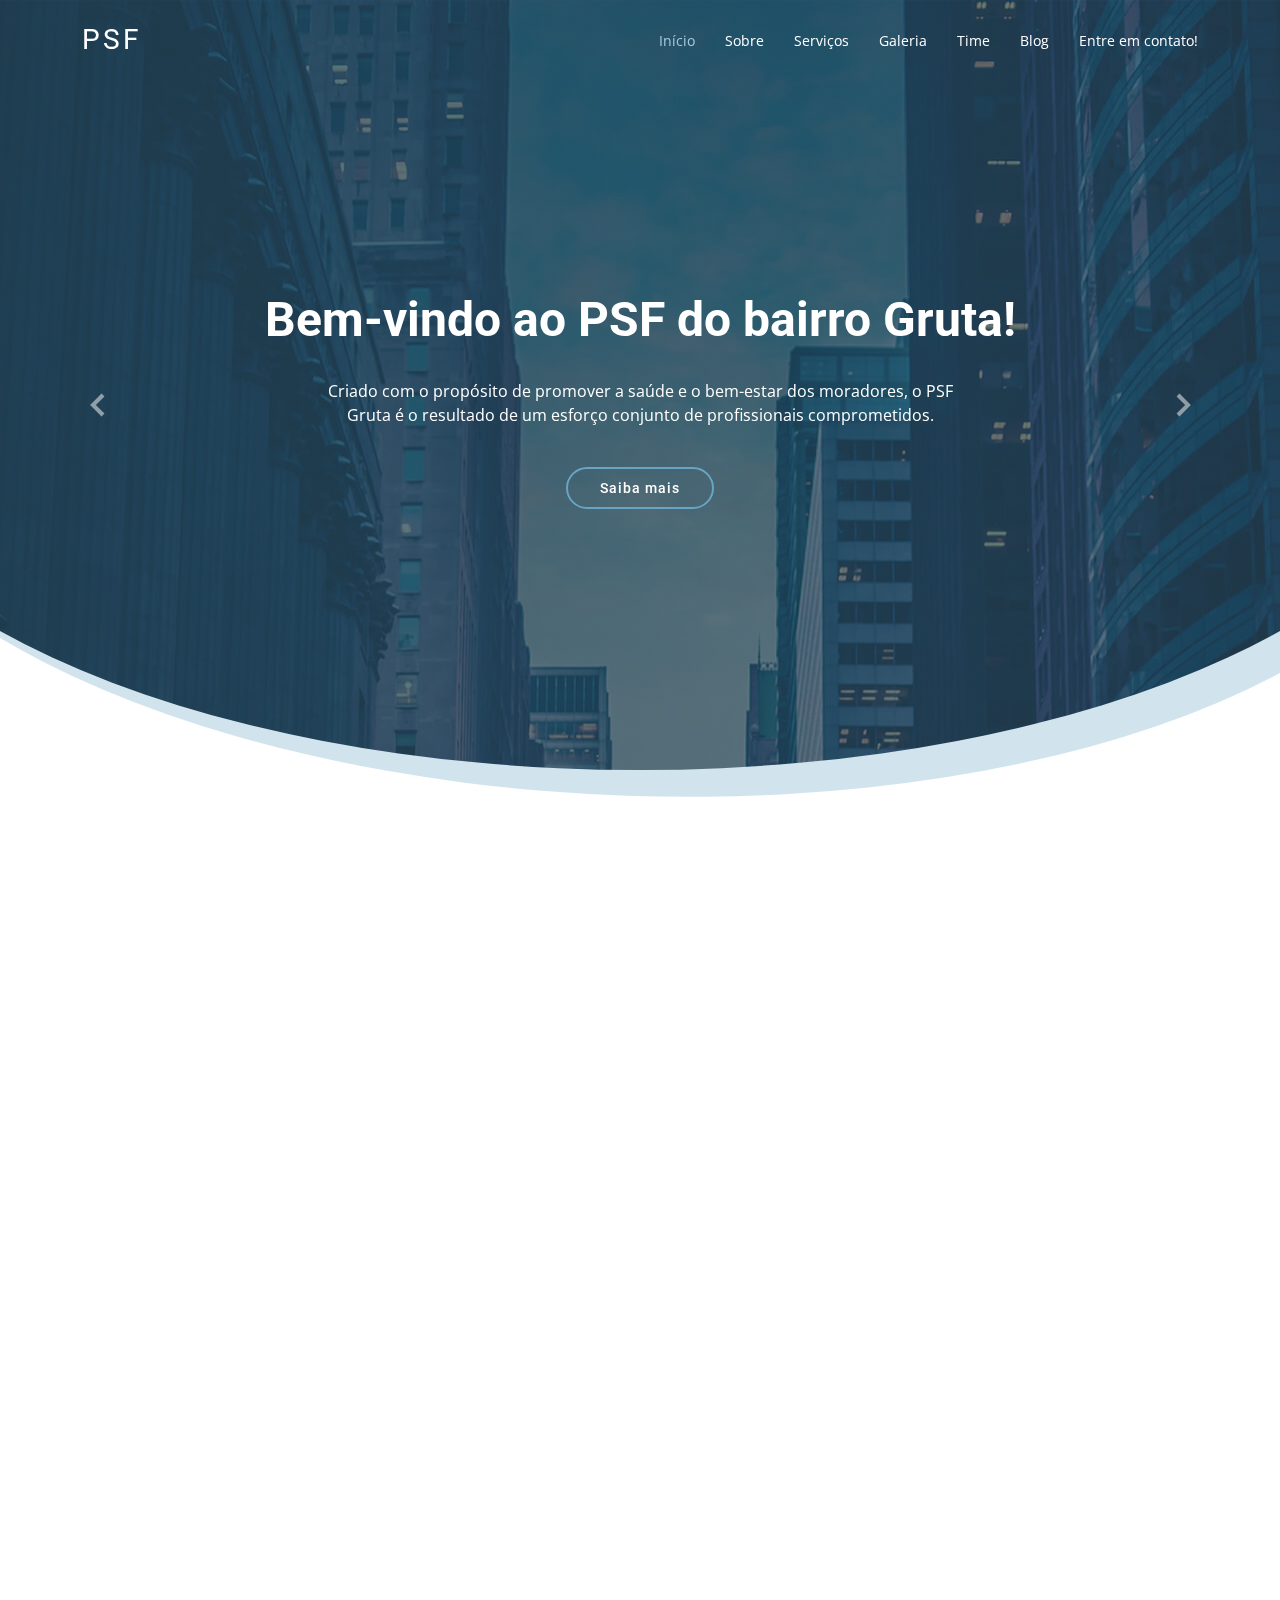
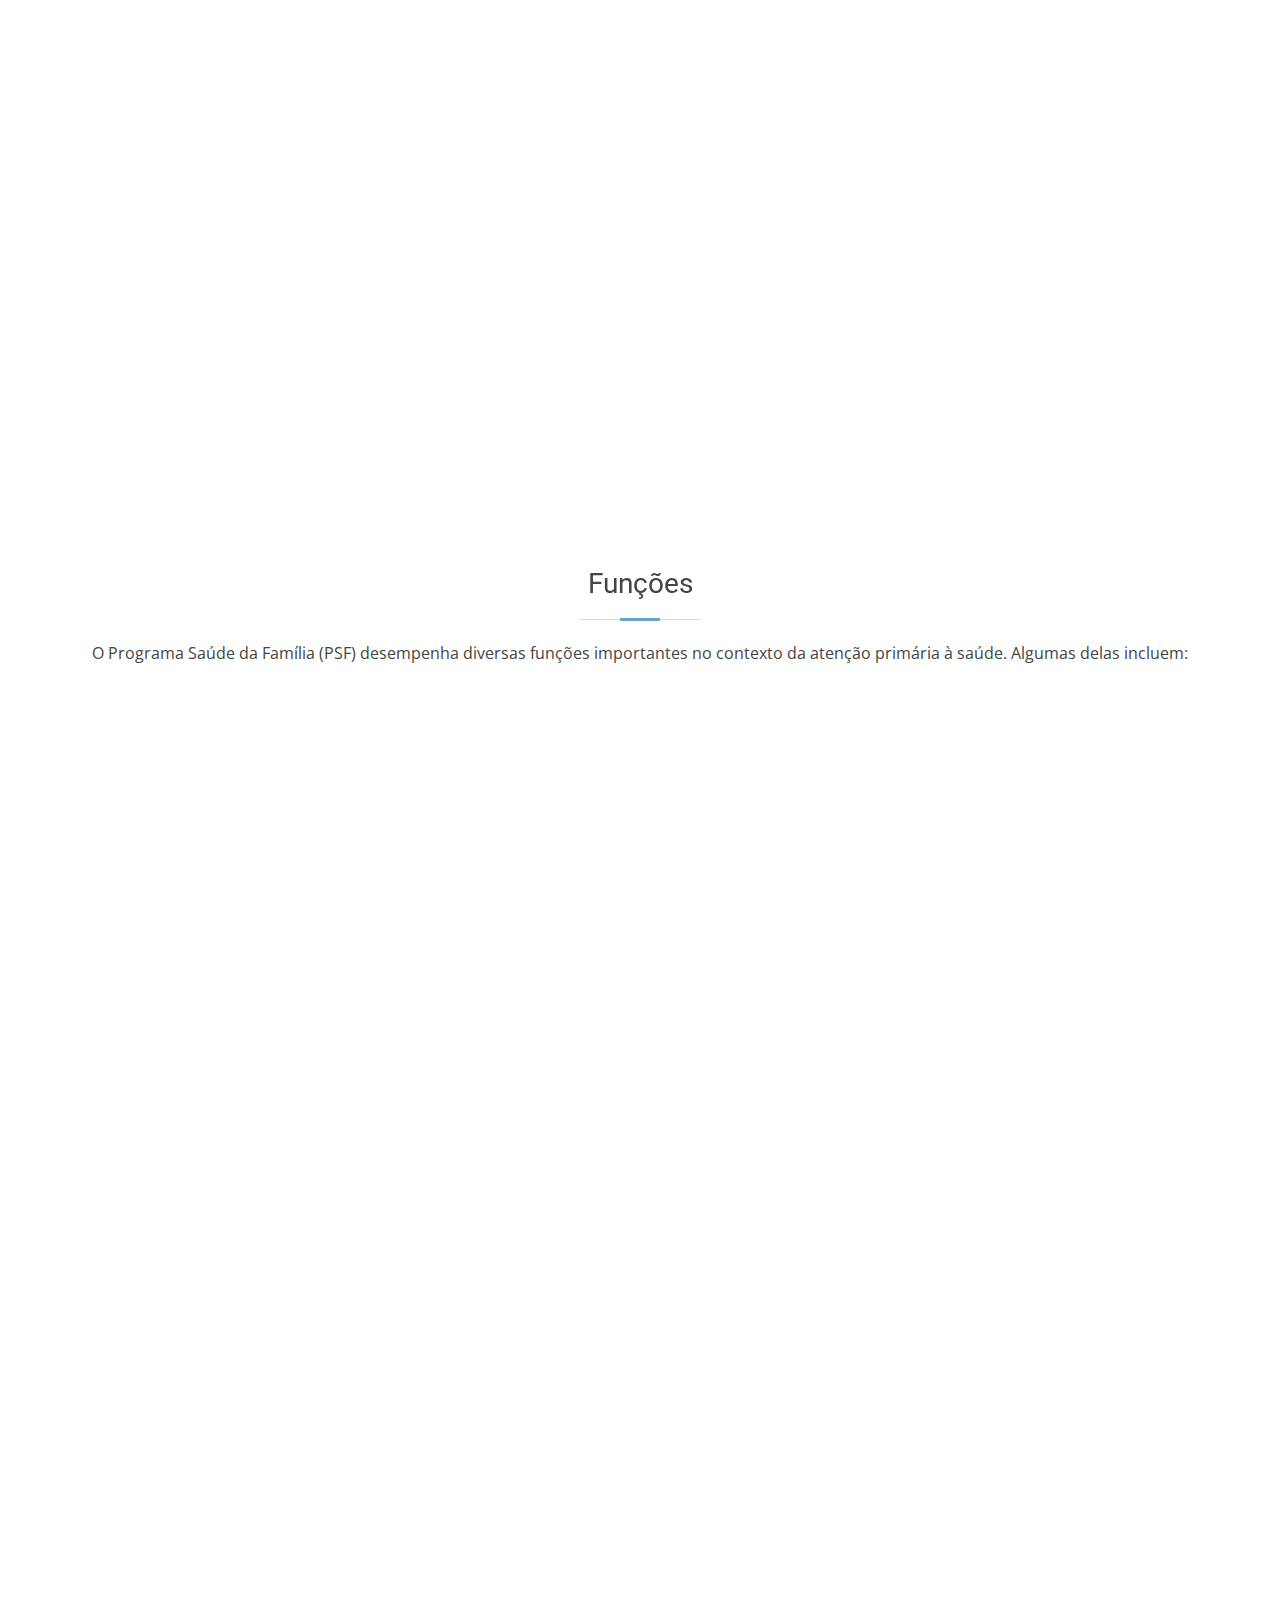
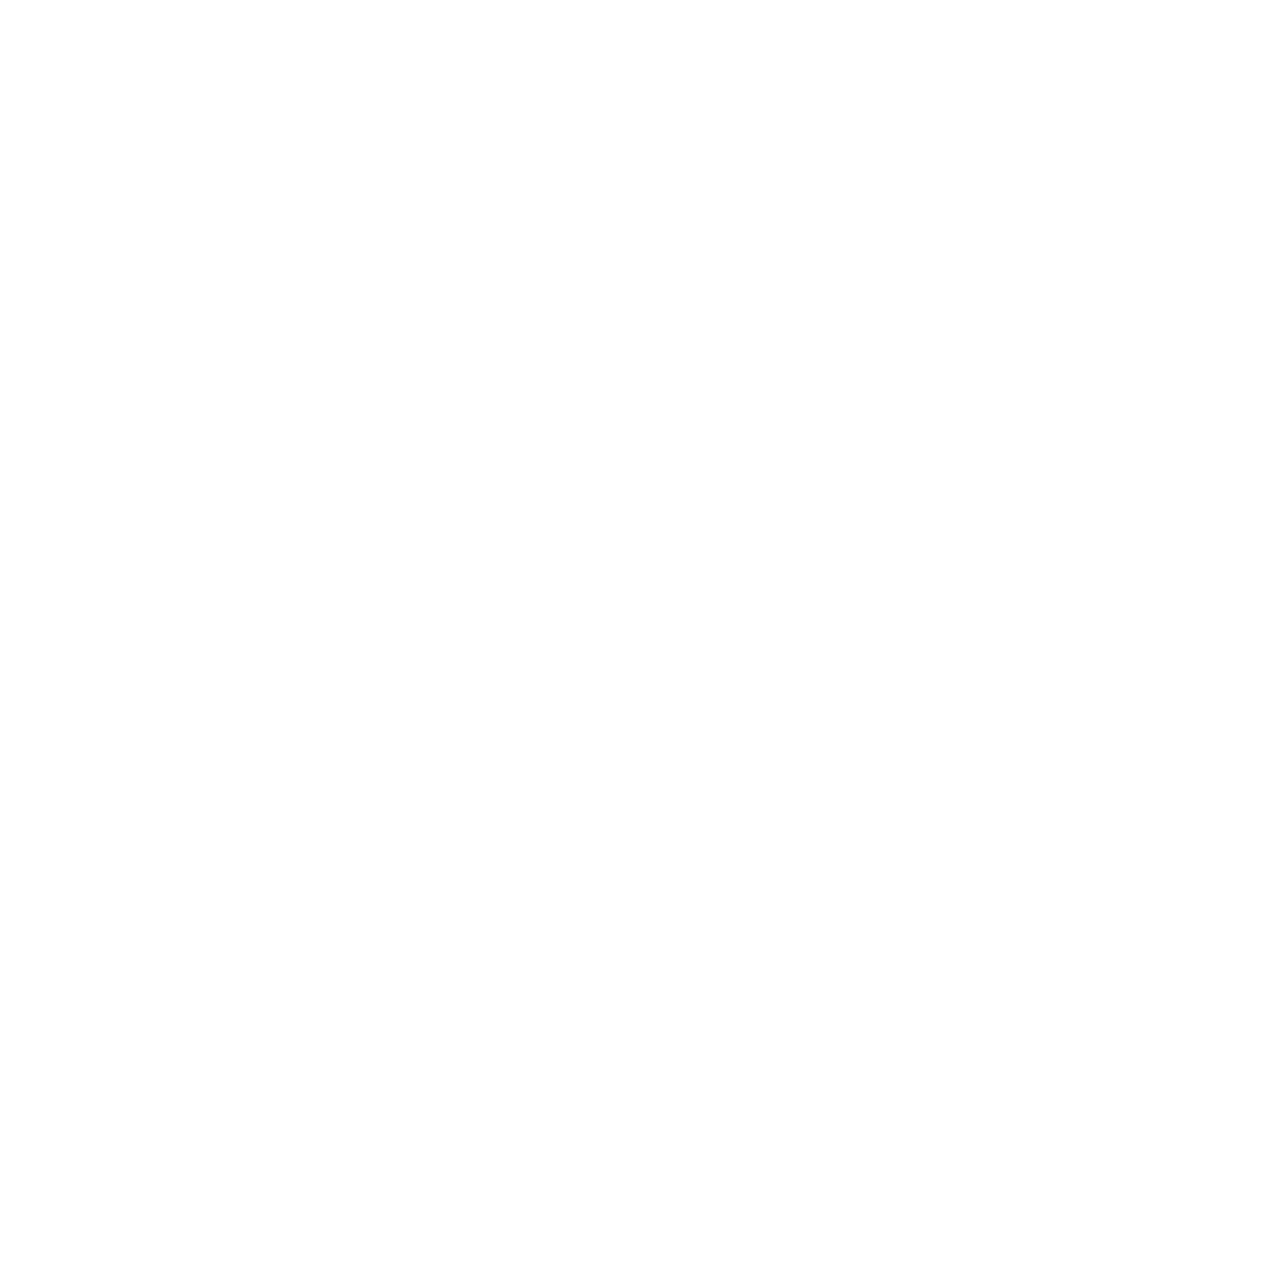
==== commit 3aab287f: "blog e mais alguns ajustes" ====
--- a/index.html
+++ b/index.html
@@ -58,7 +58,7 @@
           <li><a href="services.html">Serviços</a></li>
           <li><a href="portfolio.html">Galeria</a></li>
           <li><a href="team.html">Time</a></li>
-          <li><a href="blog.html">Notíciais</a></li>
+          <li><a href="blog.html">Blog</a></li>
           <li><a href="contact.html">Entre em contato!</a></li>
         </ul>
         <i class="bi bi-list mobile-nav-toggle"></i>
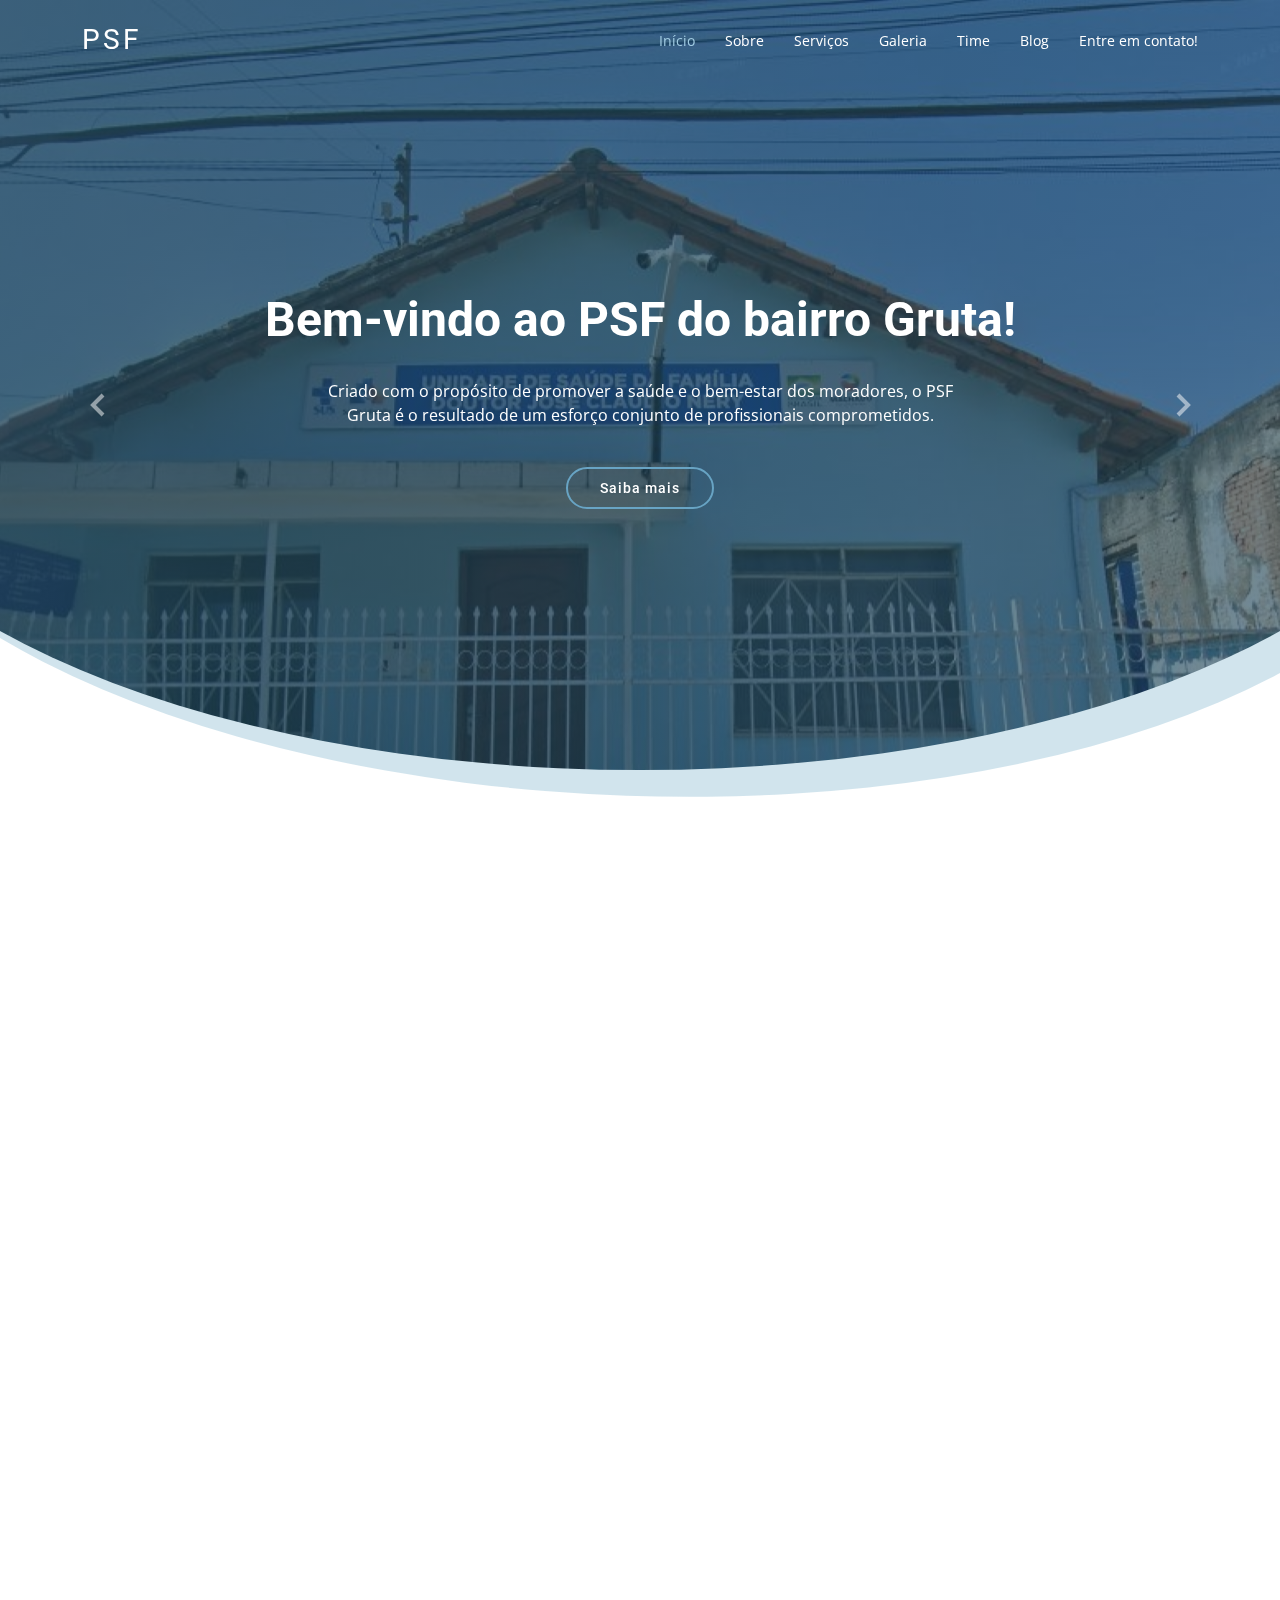
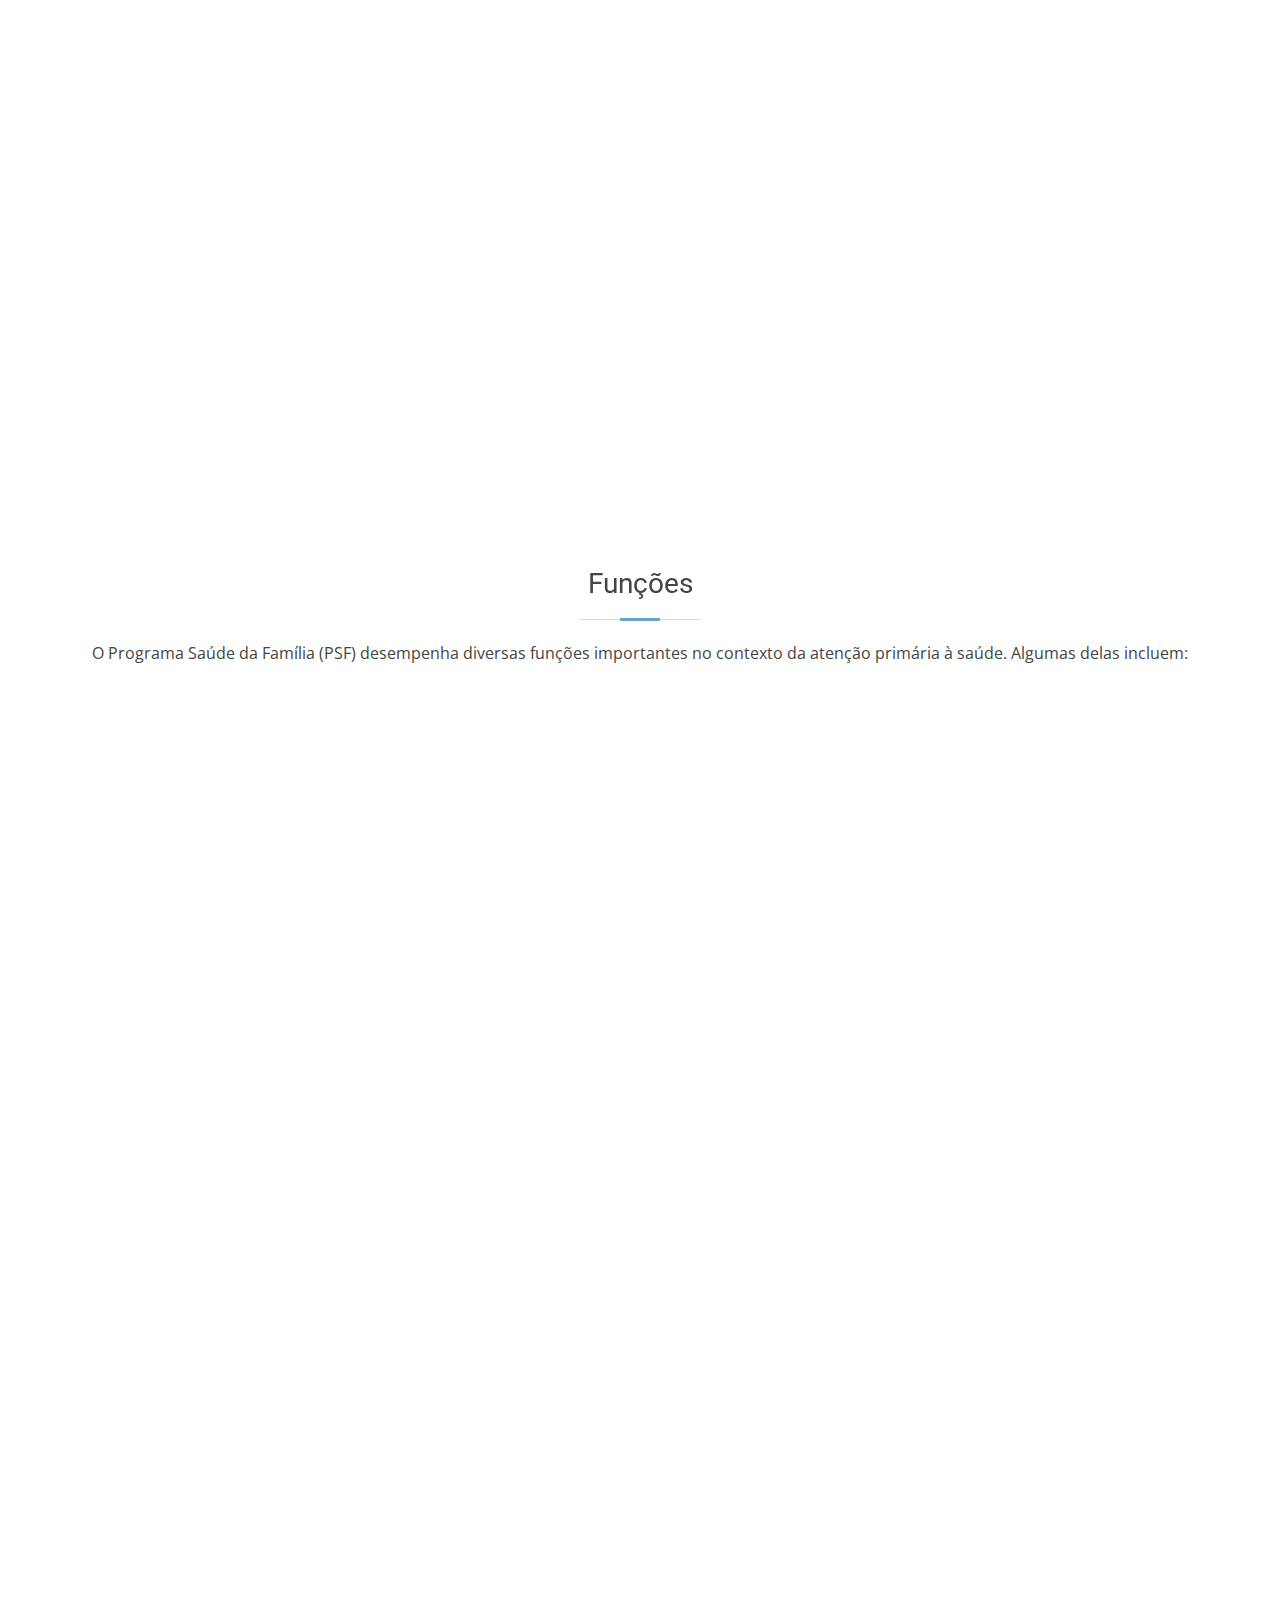
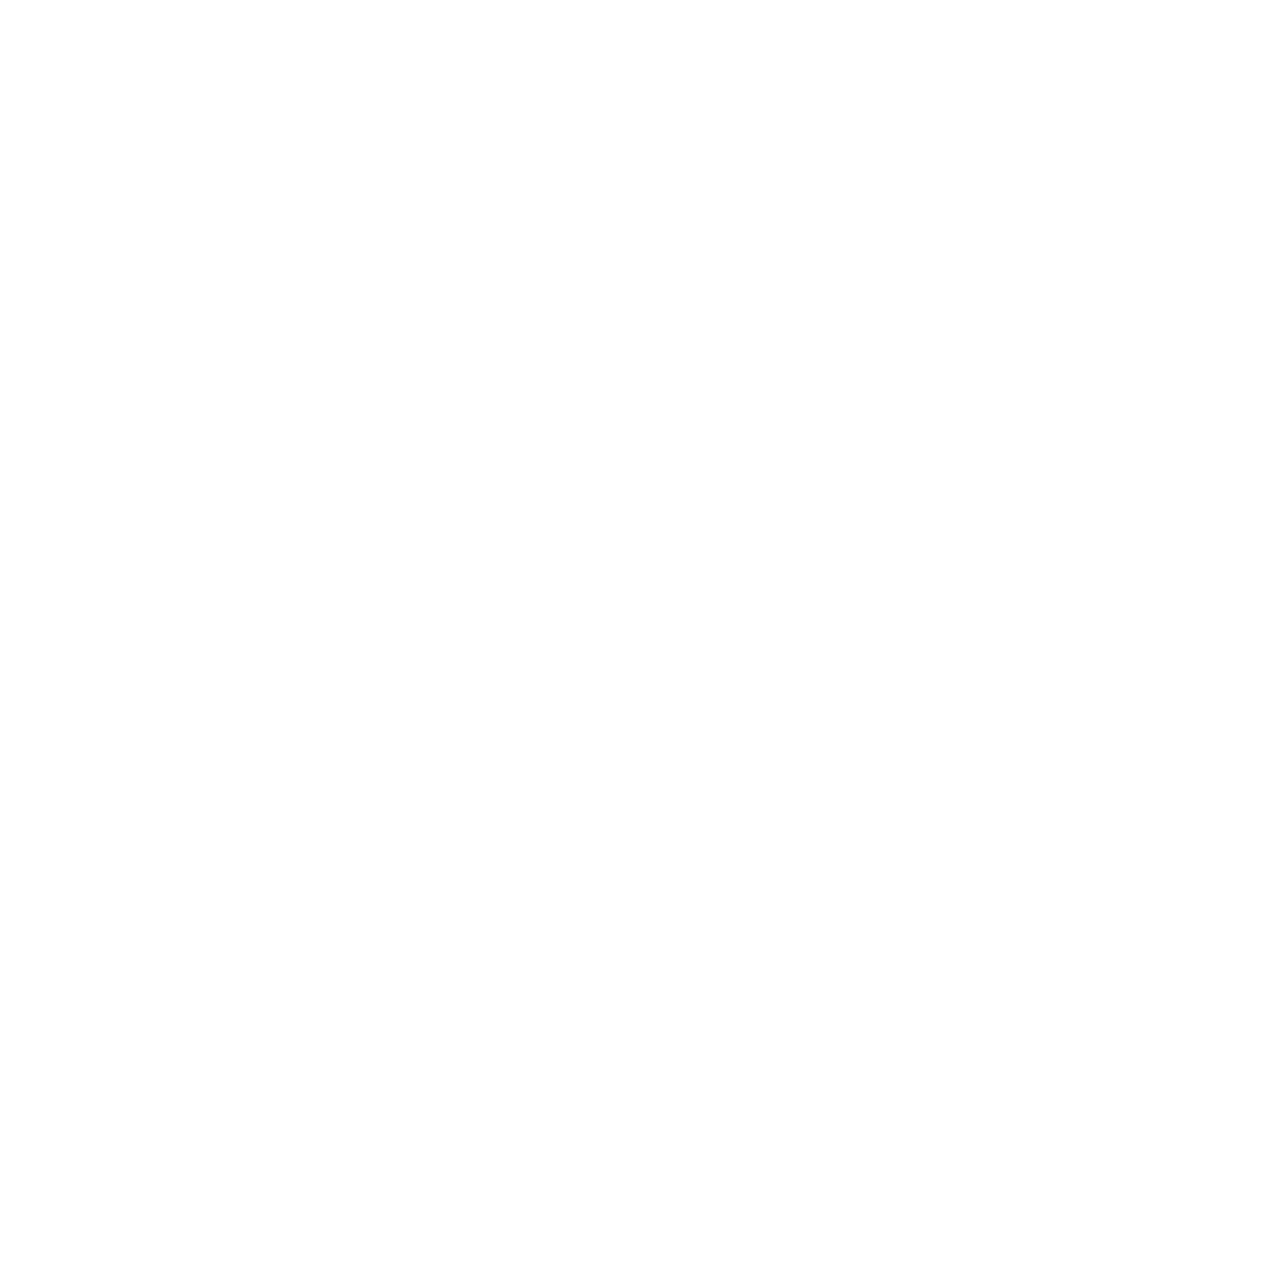
==== commit c42b89bb: "toques finais" ====
--- a/index.html
+++ b/index.html
@@ -331,7 +331,7 @@
               Machado, MG, 37750-000<br>
               Brasil <br><br>
               <strong>Telefone:</strong> +55 (35) 3040-0772<br>
-              <strong>Email:</strong> info@example.com<br>
+              <strong>Email:</strong> não disponível por enquanto.<br>
             </p>
 
           </div>
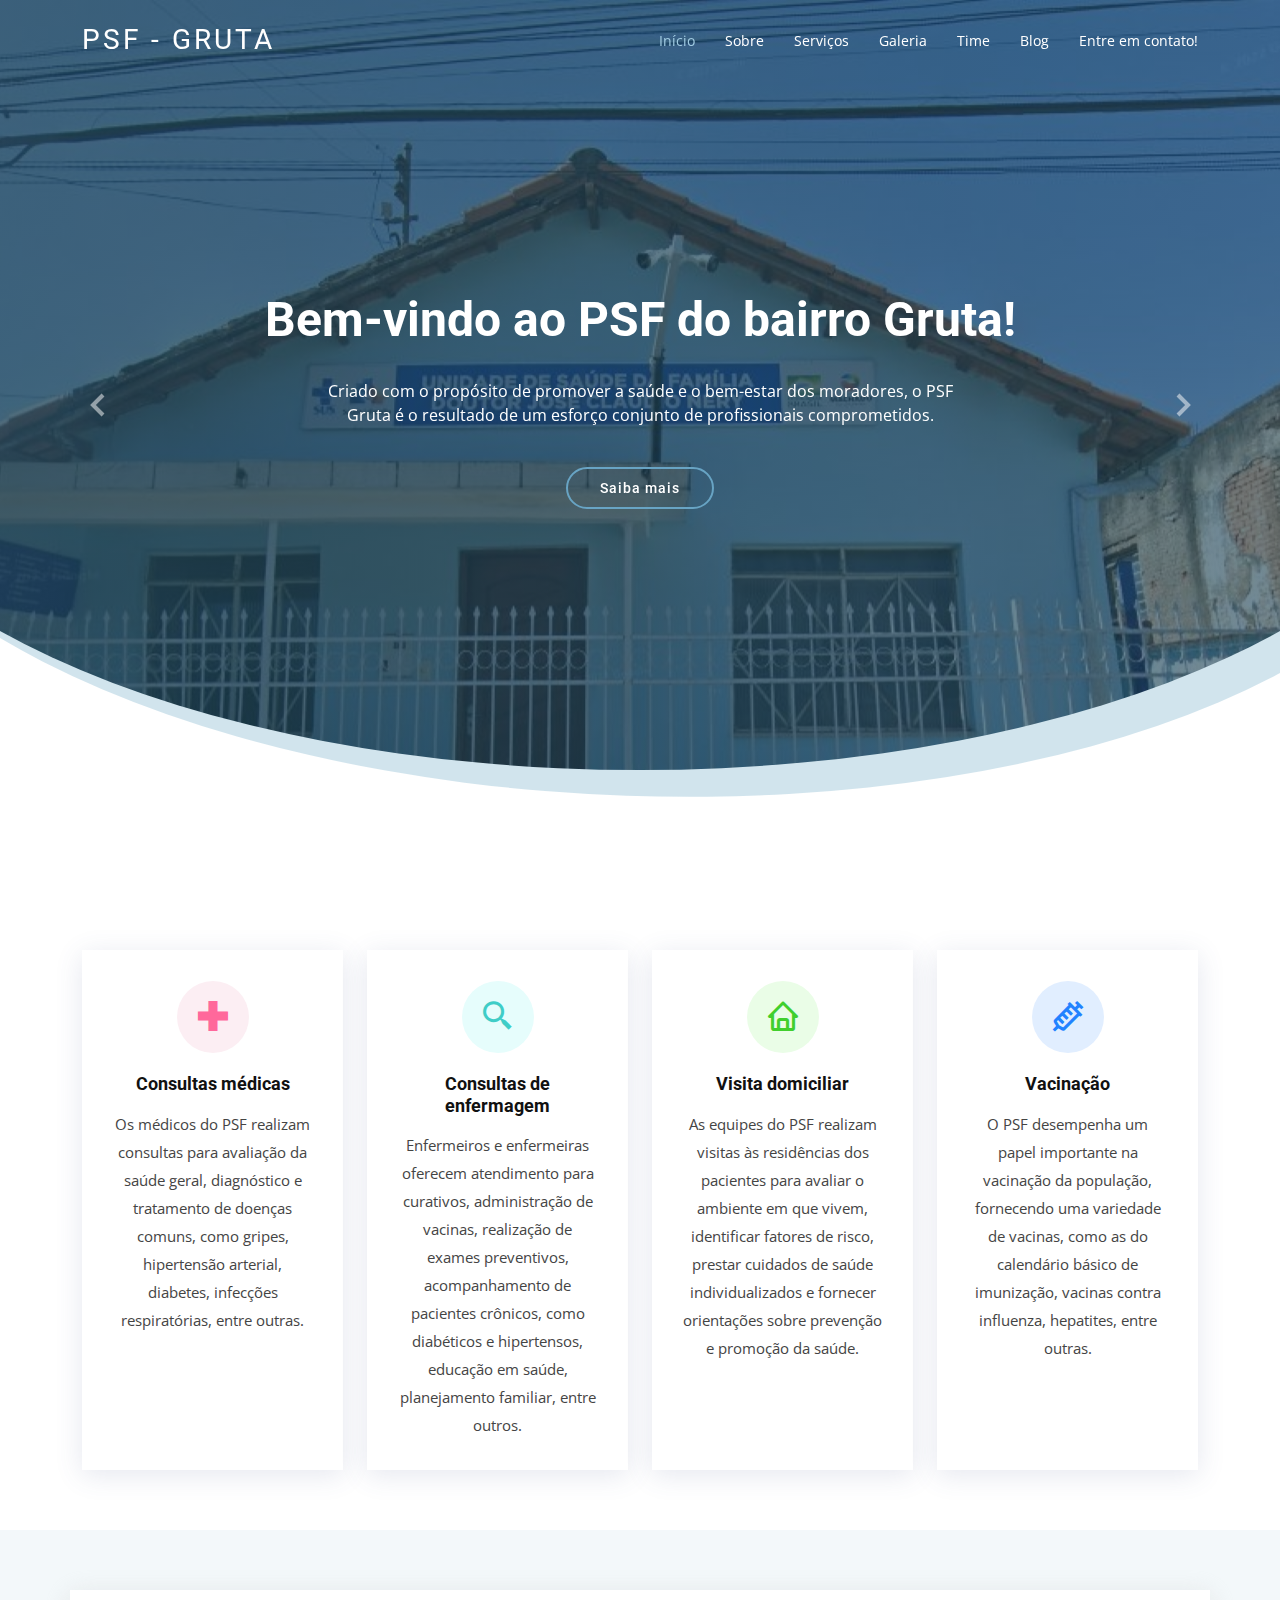
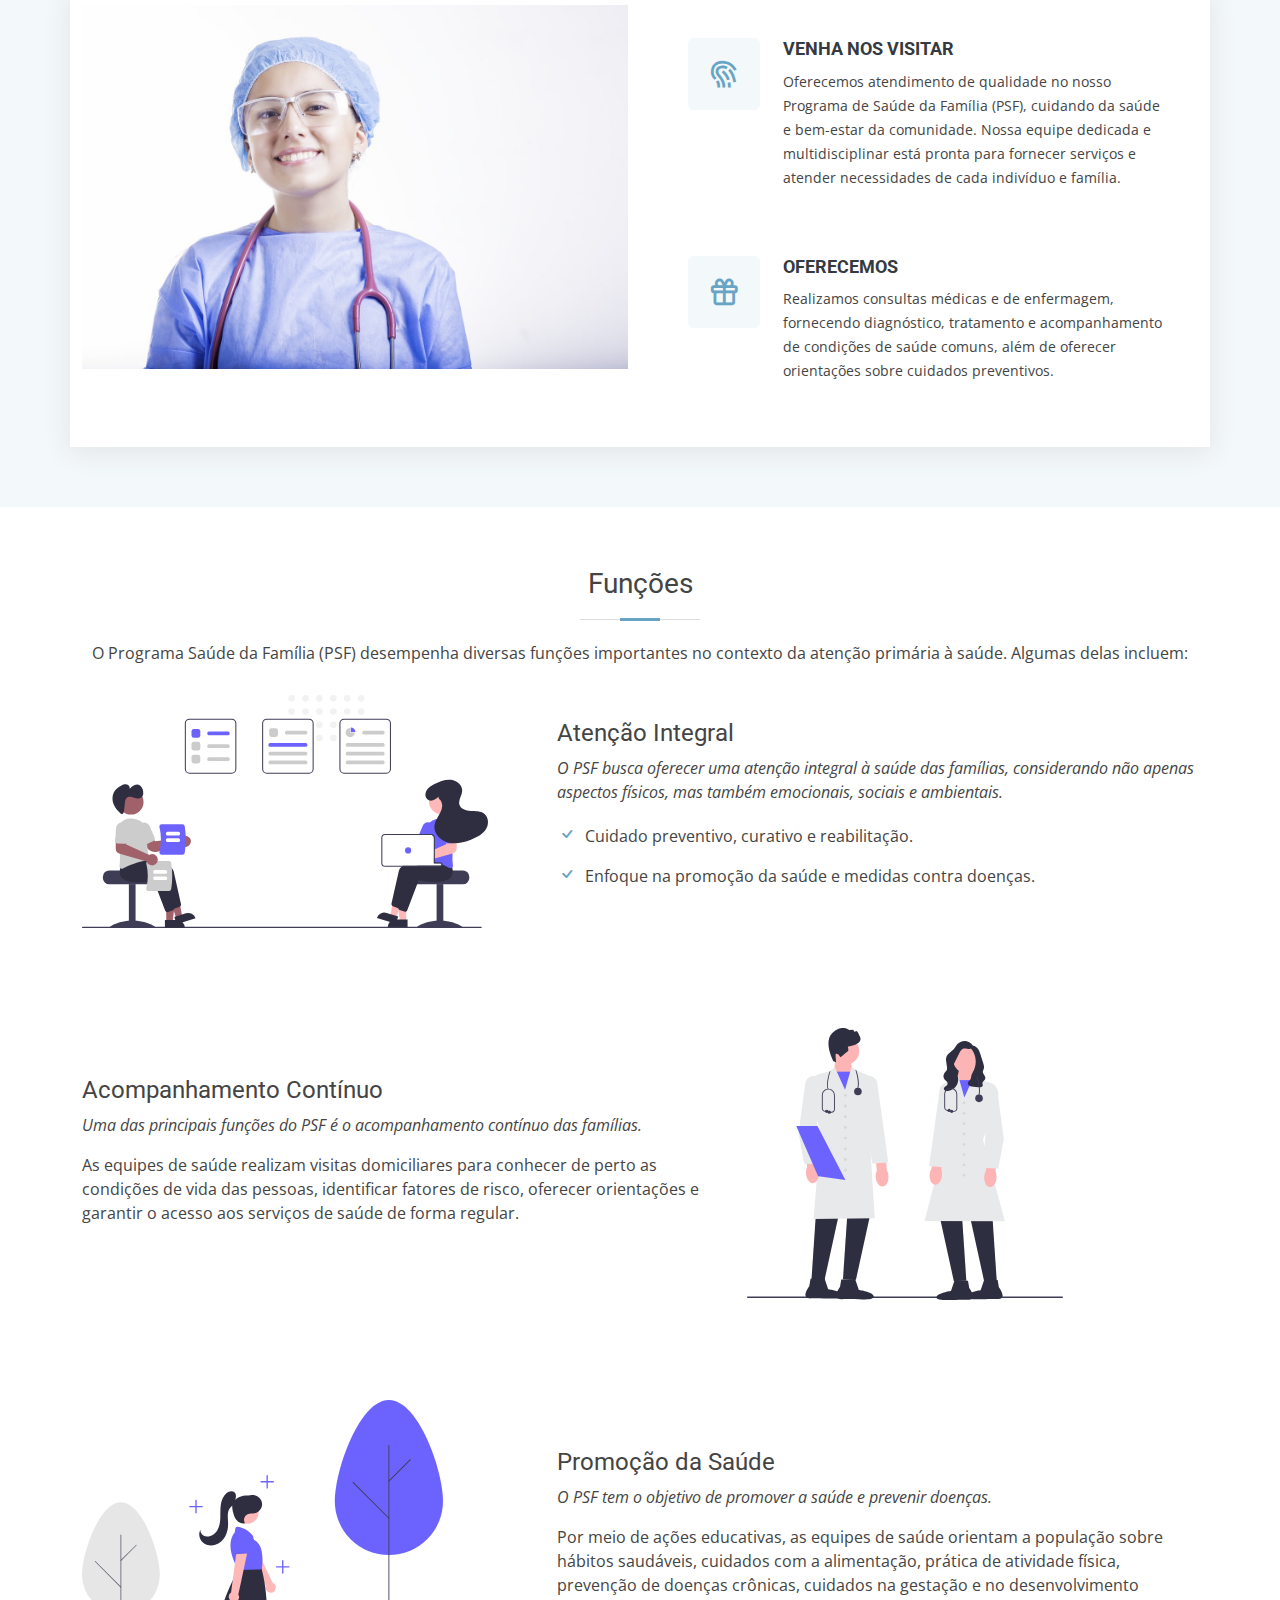
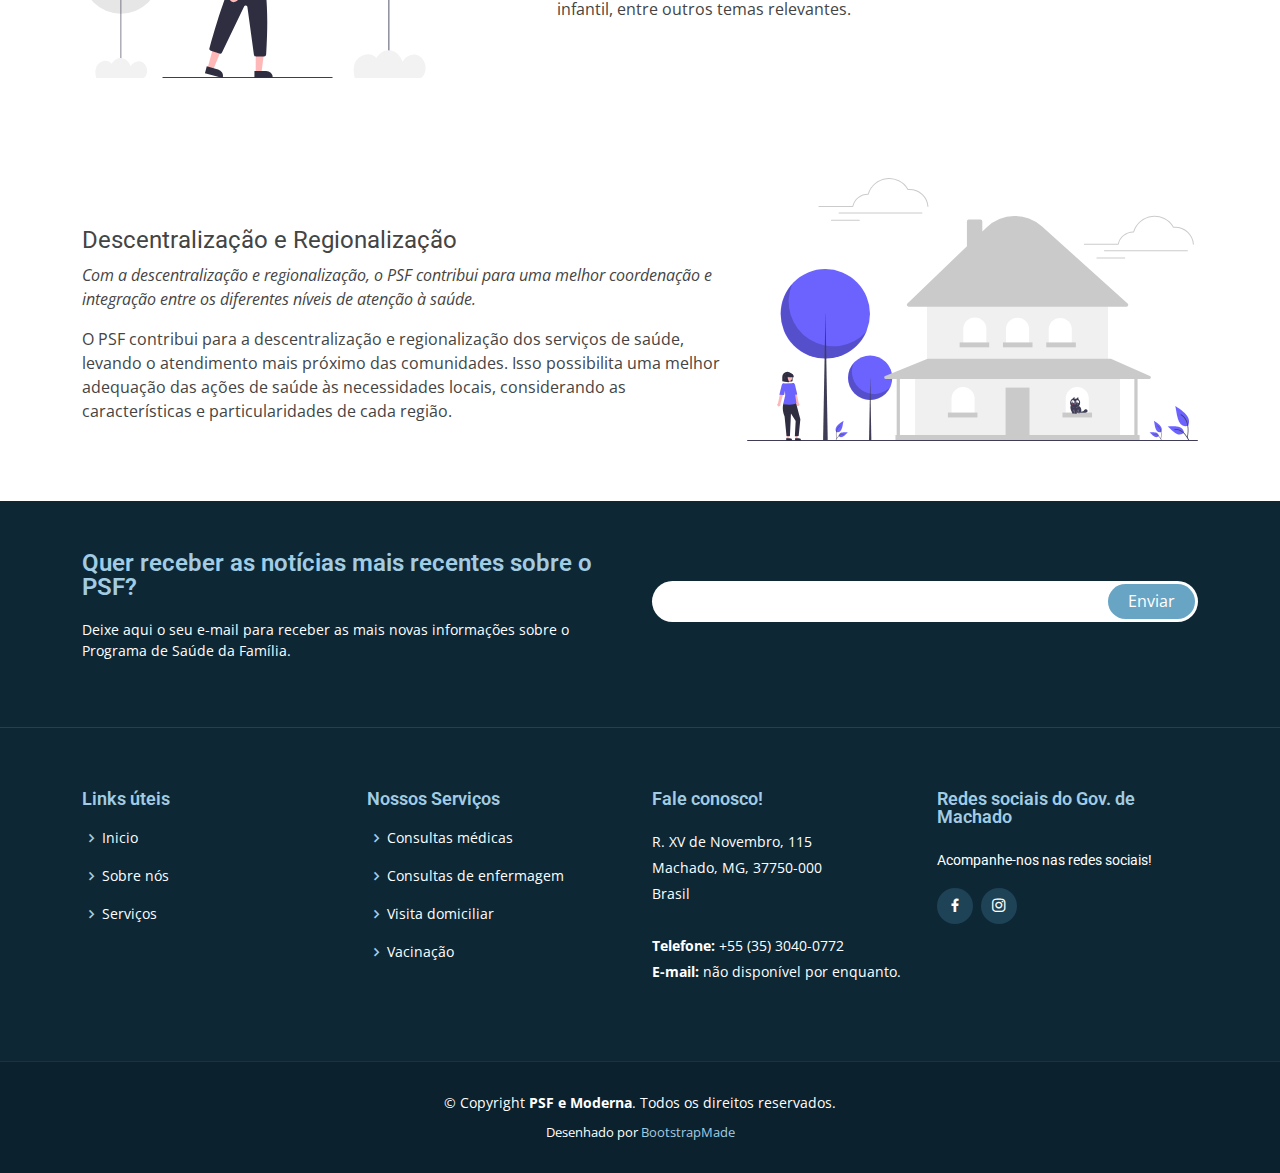
==== commit 2d8e944f: "Realizando correções e ajustes de detalhes" ====
--- a/index.html
+++ b/index.html
@@ -1,17 +1,17 @@
 <!DOCTYPE html>
-<html lang="en">
+<html lang="pt-br">
 
 <head>
   <meta charset="utf-8">
   <meta content="width=device-width, initial-scale=1.0" name="viewport">
 
-  <title>Programa Saúde da Família - inicio</title>
+  <title>PSF - Início</title>
   <meta content="" name="description">
   <meta content="" name="keywords">
 
   <!-- Favicons -->
-  <link href="assets/img/favicon.png" rel="icon">
-  <link href="assets/img/apple-touch-icon.png" rel="apple-touch-icon">
+  <link href="./assets/img/favicon.ico" rel="icon">
+  <link href="./assets/img/apple-touch-icon.png" rel="apple-touch-icon">
 
   <!-- Google Fonts -->
   <link
@@ -19,16 +19,16 @@
     rel="stylesheet">
 
   <!-- Vendor CSS Files -->
-  <link href="assets/vendor/animate.css/animate.min.css" rel="stylesheet">
-  <link href="assets/vendor/aos/aos.css" rel="stylesheet">
-  <link href="assets/vendor/bootstrap/css/bootstrap.min.css" rel="stylesheet">
-  <link href="assets/vendor/bootstrap-icons/bootstrap-icons.css" rel="stylesheet">
-  <link href="assets/vendor/boxicons/css/boxicons.min.css" rel="stylesheet">
-  <link href="assets/vendor/glightbox/css/glightbox.min.css" rel="stylesheet">
-  <link href="assets/vendor/swiper/swiper-bundle.min.css" rel="stylesheet">
+  <link href="./assets/vendor/animate.css/animate.min.css" rel="stylesheet">
+  <link href="./blog-single-5.html" rel="stylesheet">
+  <link href="./assets/vendor/bootstrap/css/bootstrap.min.css" rel="stylesheet">
+  <link href="./assets/vendor/bootstrap-icons/bootstrap-icons.css" rel="stylesheet">
+  <link href="./assets/vendor/boxicons/css/boxicons.min.css" rel="stylesheet">
+  <link href="./assets/vendor/glightbox/css/glightbox.min.css" rel="stylesheet">
+  <link href="./assets/vendor/swiper/swiper-bundle.min.css" rel="stylesheet">
 
   <!-- Template Main CSS File -->
-  <link href="assets/css/style.css" rel="stylesheet">
+  <link href="./assets/css/style.css" rel="stylesheet">
 
   <!-- =======================================================
   * Template Name: Moderna
@@ -46,20 +46,20 @@
     <div class="container d-flex justify-content-between align-items-center">
 
       <div class="logo">
-        <h1 class="text-light"><a href="index.html"><span>PSF</span></a></h1>
+        <h1 class="text-light"><a href="./index.html"><span>PSF - Gruta</span></a></h1>
         <!-- Uncomment below if you prefer to use an image logo -->
         <!-- <a href="index.html"><img src="assets/img/logo.png" alt="" class="img-fluid"></a>-->
       </div>
 
       <nav id="navbar" class="navbar">
         <ul>
-          <li><a class="active " href="index.html">Início</a></li>
-          <li><a href="about.html">Sobre</a></li>
-          <li><a href="services.html">Serviços</a></li>
-          <li><a href="portfolio.html">Galeria</a></li>
-          <li><a href="team.html">Time</a></li>
-          <li><a href="blog.html">Blog</a></li>
-          <li><a href="contact.html">Entre em contato!</a></li>
+          <li><a class="active " href="./index.html">Início</a></li>
+          <li><a href="./about.html">Sobre</a></li>
+          <li><a href="./services.html">Serviços</a></li>
+          <li><a href="./portfolio.html">Galeria</a></li>
+          <li><a href="./team.html">Time</a></li>
+          <li><a href="./blog.html">Blog</a></li>
+          <li><a href="./contact.html">Entre em contato!</a></li>
         </ul>
         <i class="bi bi-list mobile-nav-toggle"></i>
       </nav><!-- .navbar -->
@@ -76,7 +76,8 @@
         <div class="carousel-container">
           <h2 class="animate__animated animate__fadeInDown">Bem-vindo ao <span>PSF do bairro Gruta!</span></h2>
           <p class="animate__animated animate__fadeInUp">Criado com o propósito de promover a saúde e o
-            bem-estar dos moradores, o PSF Gruta é o resultado de um esforço conjunto de profissionais comprometidos.</p>
+            bem-estar dos moradores, o PSF Gruta é o resultado de um esforço conjunto de profissionais comprometidos.
+          </p>
           <a href="./about.html" class="btn-get-started animate__animated animate__fadeInUp">Saiba mais</a>
         </div>
       </div>
@@ -175,7 +176,7 @@
 
         <div class="row">
           <div class="col-lg-6 video-box">
-            <img src="assets/img/why-us.jpg" class="img-fluid" alt="">
+            <img src="./assets/img/why-us.jpg" class="img-fluid" alt="">
           </div>
 
           <div class="col-lg-6 d-flex flex-column justify-content-center p-5">
@@ -214,7 +215,7 @@
 
         <div class="row" data-aos="fade-up">
           <div class="col-md-5">
-            <img src="assets/img/features-1.svg" width="90%" class="img-fluid" alt="">
+            <img src="./assets/img/features-1.svg" width="90%" class="img-fluid" alt="">
           </div>
           <div class="col-md-7 pt-4">
             <h3>Atenção Integral</h3>
@@ -231,7 +232,7 @@
 
         <div class="row" data-aos="fade-up">
           <div class="col-md-5 order-1 order-md-2">
-            <img src="assets/img/features-2.svg" width="70%" class="img-fluid" alt="">
+            <img src="./assets/img/features-2.svg" width="70%" class="img-fluid" alt="">
           </div>
           <div class="col-md-7 pt-5 order-2 order-md-1">
             <h3>Acompanhamento Contínuo</h3>
@@ -248,7 +249,7 @@
 
         <div class="row" data-aos="fade-up">
           <div class="col-md-5">
-            <img src="assets/img/features-3.svg" width="80%" class="img-fluid" alt="">
+            <img src="./assets/img/features-3.svg" width="80%" class="img-fluid" alt="">
           </div>
           <div class="col-md-7 pt-5">
             <h3>Promoção da Saúde</h3>
@@ -264,16 +265,19 @@
 
         <div class="row" data-aos="fade-up">
           <div class="col-md-5 order-1 order-md-2">
-            <img src="assets/img/features-4.svg" class="img-fluid" alt="">
+            <img src="./assets/img/features-4.svg" class="img-fluid" alt="">
           </div>
           <div class="col-md-7 pt-5 order-2 order-md-1">
             <h3>Descentralização e Regionalização</h3>
             <p class="fst-italic">
-              Com a descentralização e regionalização, o PSF contribui para uma melhor coordenação e integração entre os diferentes níveis de atenção à saúde.
+              Com a descentralização e regionalização, o PSF contribui para uma melhor coordenação e integração entre os
+              diferentes níveis de atenção à saúde.
             </p>
             <p>
-              O PSF contribui para a descentralização e regionalização dos serviços de saúde, levando o atendimento mais próximo das comunidades. 
-              Isso possibilita uma melhor adequação das ações de saúde às necessidades locais, considerando as características e particularidades de cada região.
+              O PSF contribui para a descentralização e regionalização dos serviços de saúde, levando o atendimento mais
+              próximo das comunidades.
+              Isso possibilita uma melhor adequação das ações de saúde às necessidades locais, considerando as
+              características e particularidades de cada região.
             </p>
           </div>
         </div>
@@ -285,12 +289,13 @@
 
   <!-- ======= Footer ======= -->
   <footer id="footer" data-aos="fade-up" data-aos-easing="ease-in-out" data-aos-duration="500">
+
     <div class="footer-newsletter">
       <div class="container">
         <div class="row">
           <div class="col-lg-6">
             <h4>Quer receber as notícias mais recentes sobre o PSF?</h4>
-            <p>Deixe aqui o seu E-mail para receber as mais novas informações sobre o Programa de Saúde da Família.</p>
+            <p>Deixe aqui o seu e-mail para receber as mais novas informações sobre o Programa de Saúde da Família.</p>
           </div>
           <div class="col-lg-6">
             <form action="" method="post">
@@ -331,7 +336,7 @@
               Machado, MG, 37750-000<br>
               Brasil <br><br>
               <strong>Telefone:</strong> +55 (35) 3040-0772<br>
-              <strong>Email:</strong> não disponível por enquanto.<br>
+              <strong>E-mail:</strong> não disponível por enquanto.<br>
             </p>
 
           </div>
@@ -340,8 +345,10 @@
             <h3>Redes sociais do Gov. de Machado</h3>
             <p>Acompanhe-nos nas redes sociais!</p>
             <div class="social-links mt-3">
-              <a href="https://www.facebook.com/prefeiturademachado" target="_blank" class="facebook"><i class="bx bxl-facebook"></i></a>
-              <a href="https://www.instagram.com/prefeiturademachado/" target="_blank" class="instagram"><i class="bx bxl-instagram"></i></a>
+              <a href="https://www.facebook.com/prefeiturademachado" target="_blank" class="facebook"><i
+                  class="bx bxl-facebook"></i></a>
+              <a href="https://www.instagram.com/prefeiturademachado/" target="_blank" class="instagram"><i
+                  class="bx bxl-instagram"></i></a>
             </div>
           </div>
         </div>
@@ -350,14 +357,14 @@
 
     <div class="container">
       <div class="copyright">
-        &copy; Copyright <strong><span>PSF e Moderna</span></strong>. All Rights Reserved
+        &copy; Copyright <strong><span>PSF e Moderna</span></strong>. Todos os direitos reservados.
       </div>
       <div class="credits">
         <!-- All the links in the footer should remain intact. -->
         <!-- You can delete the links only if you purchased the pro version. -->
         <!-- Licensing information: https://bootstrapmade.com/license/ -->
         <!-- Purchase the pro version with working PHP/AJAX contact form: https://bootstrapmade.com/free-bootstrap-template-corporate-moderna/ -->
-        Designed by <a href="https://bootstrapmade.com/">BootstrapMade</a>
+        Desenhado por <a href="https://bootstrapmade.com/">BootstrapMade</a>
       </div>
     </div>
   </footer><!-- End Footer -->
@@ -366,17 +373,17 @@
       class="bi bi-arrow-up-short"></i></a>
 
   <!-- Vendor JS Files -->
-  <script src="assets/vendor/purecounter/purecounter_vanilla.js"></script>
-  <script src="assets/vendor/aos/aos.js"></script>
-  <script src="assets/vendor/bootstrap/js/bootstrap.bundle.min.js"></script>
-  <script src="assets/vendor/glightbox/js/glightbox.min.js"></script>
-  <script src="assets/vendor/isotope-layout/isotope.pkgd.min.js"></script>
-  <script src="assets/vendor/swiper/swiper-bundle.min.js"></script>
-  <script src="assets/vendor/waypoints/noframework.waypoints.js"></script>
-  <script src="assets/vendor/php-email-form/validate.js"></script>
+  <script src="./assets/vendor/purecounter/purecounter_vanilla.js"></script>
+  <script src="./assets/vendor/aos/aos.js"></script>
+  <script src="./assets/vendor/bootstrap/js/bootstrap.bundle.min.js"></script>
+  <script src="./assets/vendor/glightbox/js/glightbox.min.js"></script>
+  <script src="./assets/vendor/isotope-layout/isotope.pkgd.min.js"></script>
+  <script src="./assets/vendor/swiper/swiper-bundle.min.js"></script>
+  <script src="./assets/vendor/waypoints/noframework.waypoints.js"></script>
+  <script src="./assets/vendor/php-email-form/validate.js"></script>
 
   <!-- Template Main JS File -->
-  <script src="assets/js/main.js"></script>
+  <script src="./assets/js/main.js"></script>
 
 </body>
 
--- a/assets/css/style.css
+++ b/assets/css/style.css
@@ -1479,6 +1479,7 @@
   font-size: 14px;
   line-height: 26px;
   color: #666;
+  text-align: justify;
 }
 
 .team .member:hover .social {
